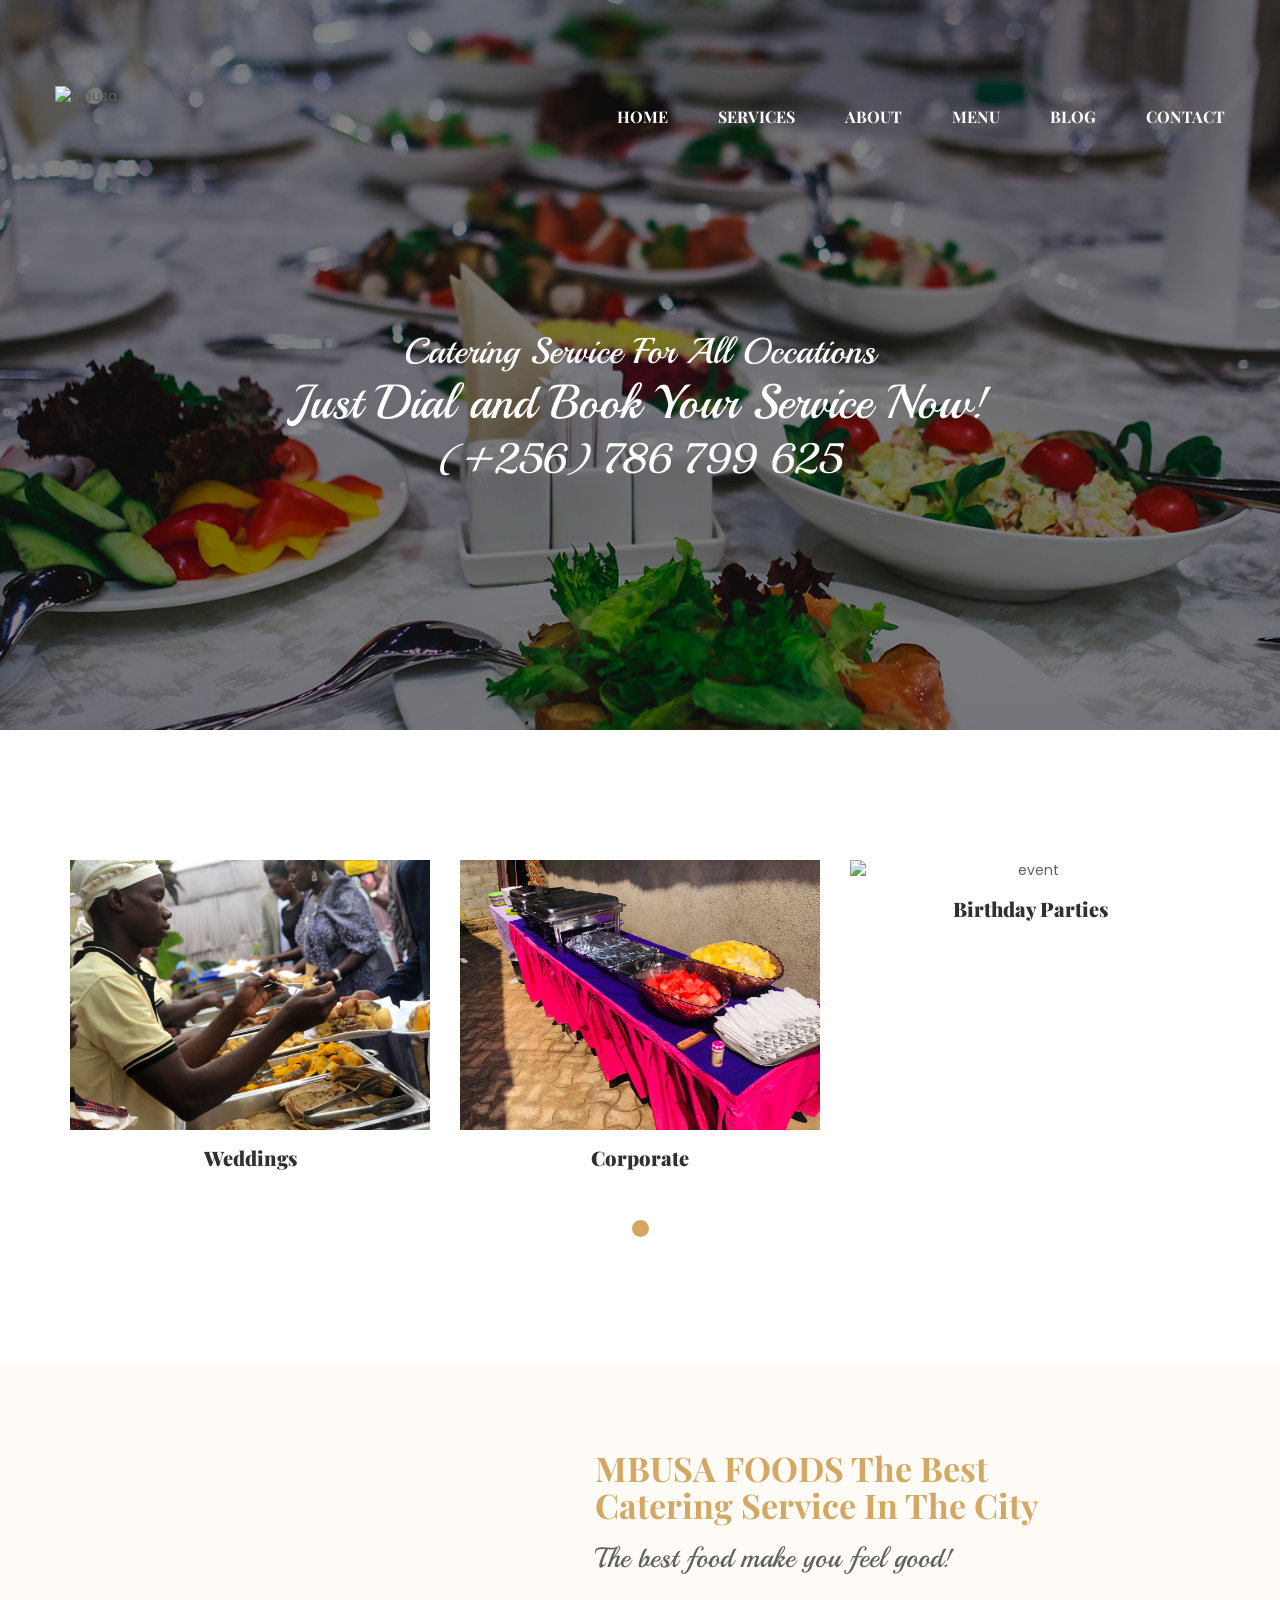
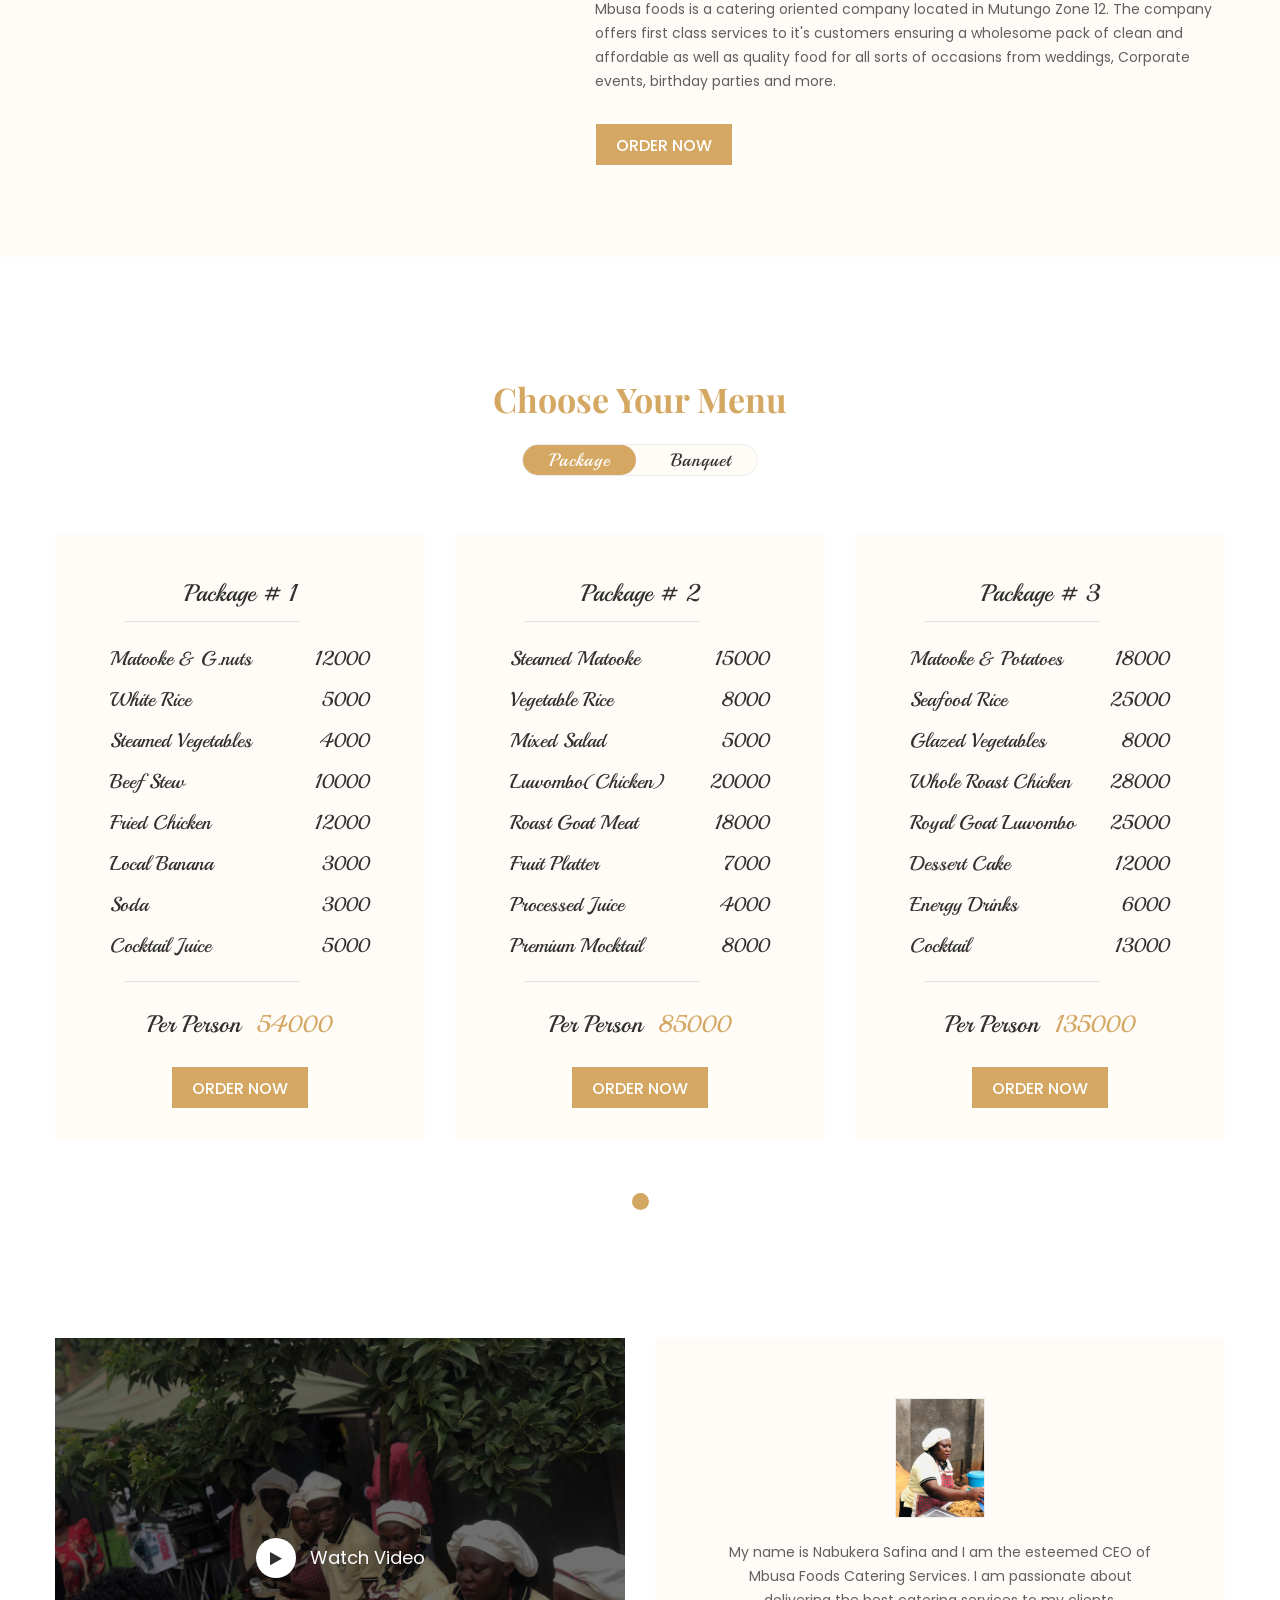
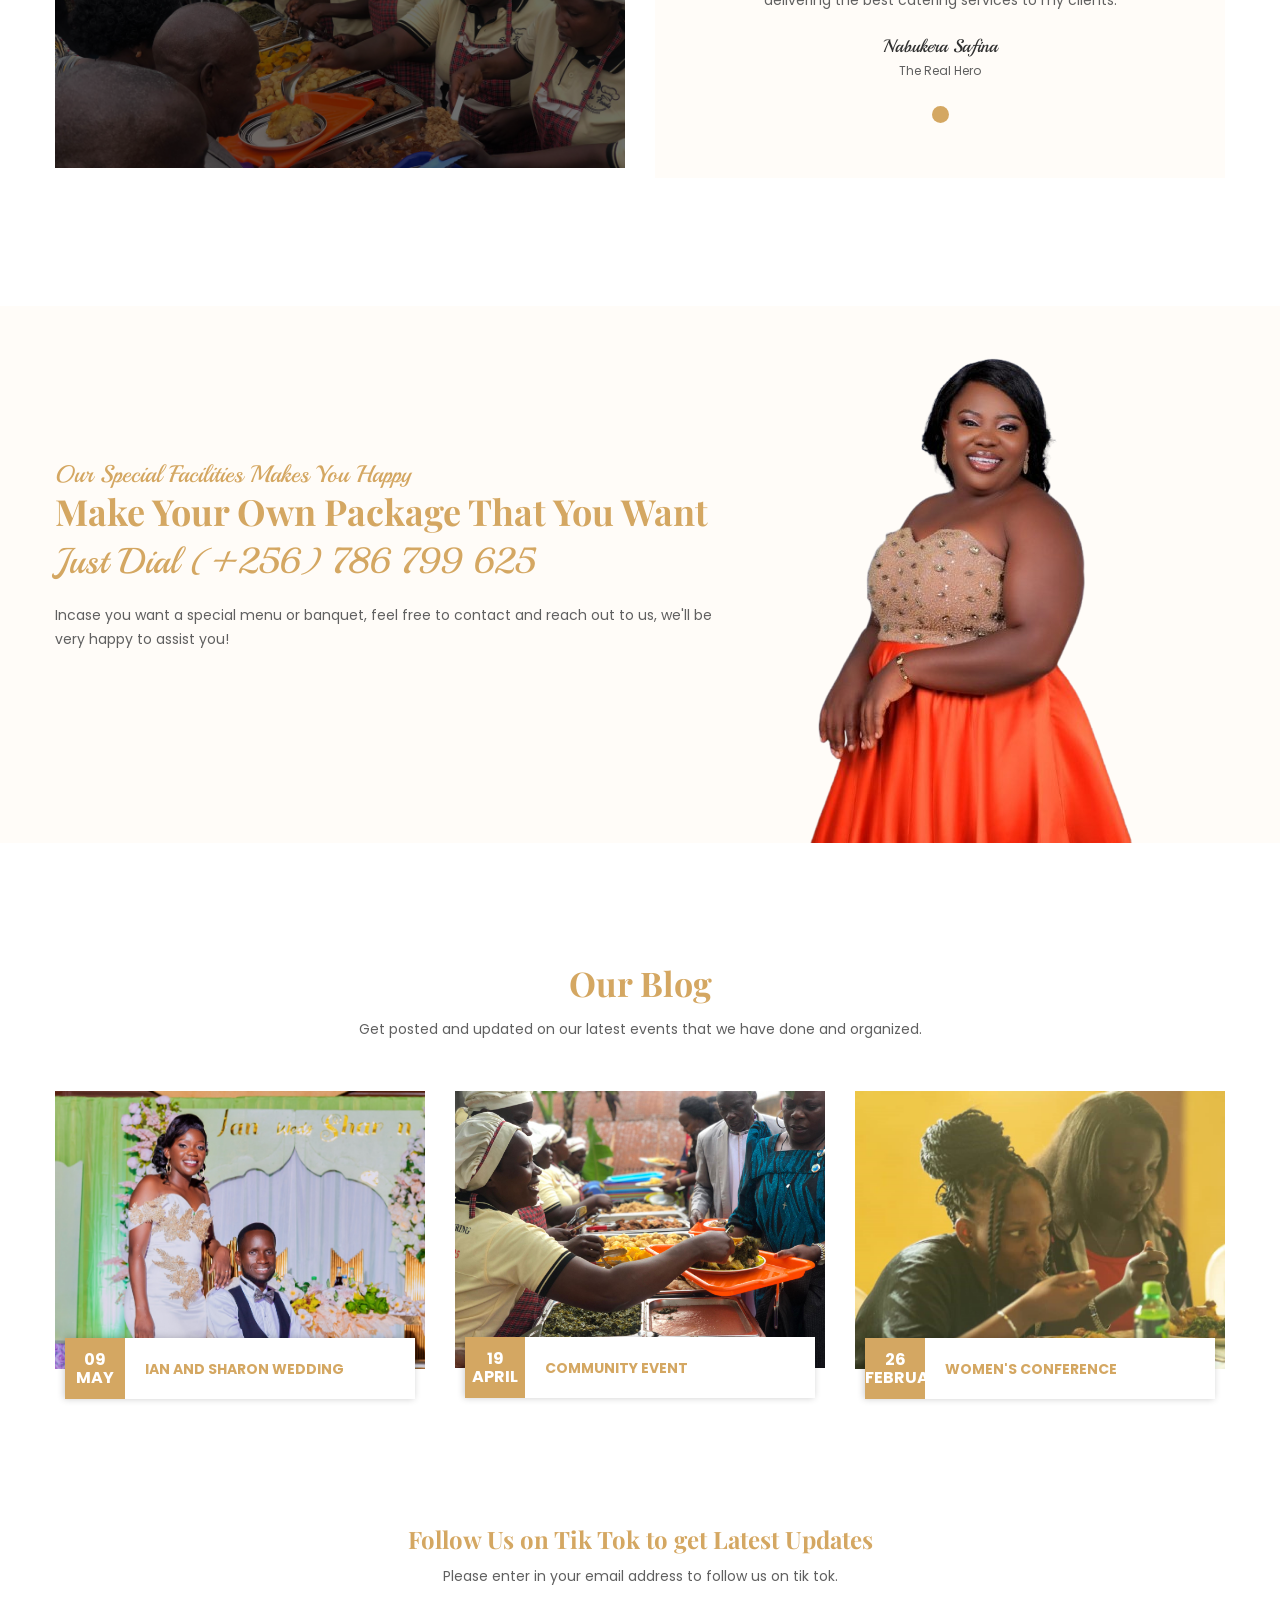
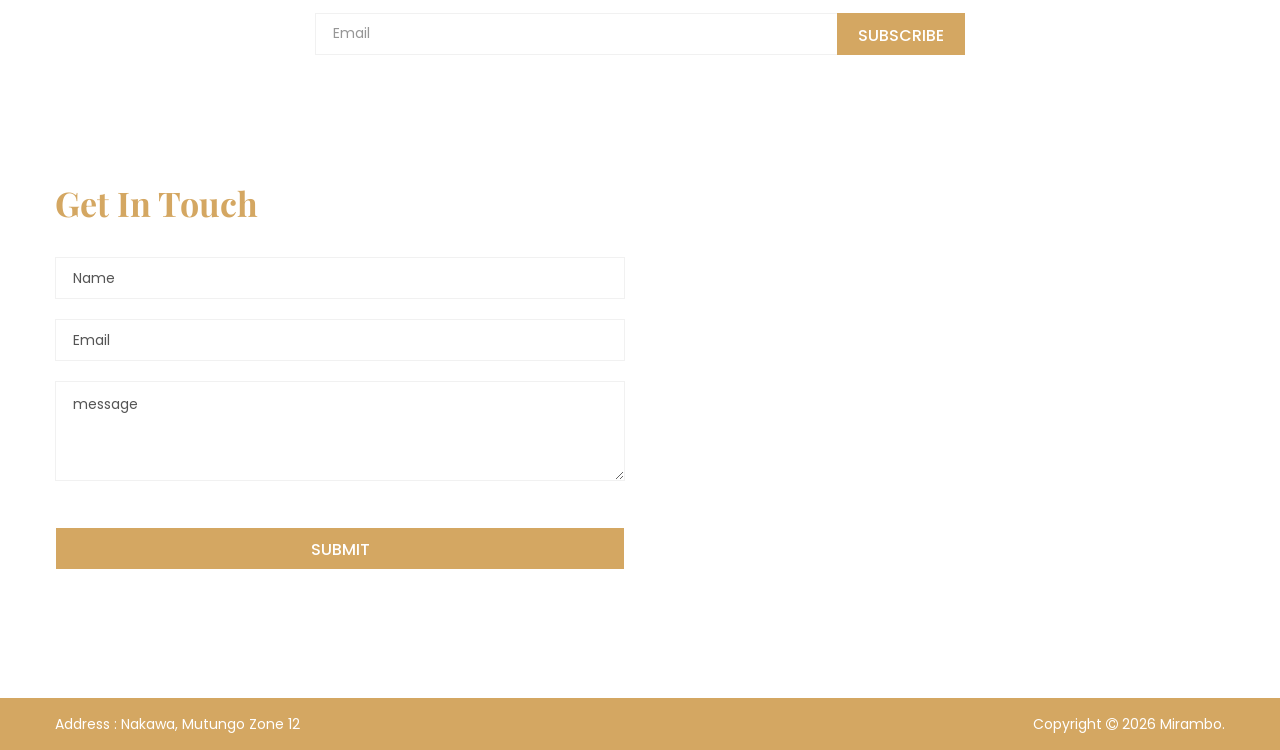
==== index.html @ bd23e455 "Add files via upload" ====
<!DOCTYPE html><html class="no-js" lang="en"><head>
        <meta charset="utf-8">
        <meta http-equiv="x-ua-compatible" content="ie=edge">
        <title>Mbusa - Catering Service</title>
        <meta name="description" content="">
        <meta name="viewport" content="width=device-width, initial-scale=1">
		<!-- All css here -->
        <link rel="stylesheet" href="css/bootstrap.min.css">
        <link rel="stylesheet" href="css/font-awesome.min.css">
        <link rel="stylesheet" href="css/shortcode/shortcodes.css">
        <link rel="stylesheet" href="css/style.css">
        <link rel="stylesheet" href="css/responsive.css">
        <script src="js/vendor/modernizr-2.8.3.min.js"></script>
    </head>
    <body>
		<header class="fixed">
			<div class="header-area pt-85 pb-20 header-sticky">
				<div class="container">
					<div class="row">
						<div class="col-sm-3 col-xs-12">
							<div class="logo">
								<a href="index.html">
                                    <img class="logo" src="../MBUSA FOODS/img/index/mbusa-logo.png" alt="Mbusa">
                                </a>
							</div>
						</div>
						<div class="col-sm-9 col-xs-12">
                            <div class="content-wrapper">
                                <!-- Main Menu Start -->
                                <div class="main-menu text-right">
                                    <nav>
                                        <ul>
                                            <li><a href="index.html">Home</a></li>
                                            <li><a href="service.html">Services</a></li>
                                            <li><a href="about.html">About</a></li>
                                            <li><a href="menu.html">Menu</a></li>
                                            <li><a href="blog.html">blog</a></li>
                                            <li><a href="contact.html">Contact</a></li>
                                        </ul>
                                    </nav>
                                </div>
                                <div class="mobile-menu hidden-lg hidden-md"></div>
                                <!-- Main Menu End -->
                            </div>
						</div>
					</div>
				</div>
			</div>
		</header>
		<!-- Header Area End -->
		<!-- Background Area Start -->
		<section id="slider" class="slider-area">	
		    <div class="slider-wrapper">
		        <div class="single-slide" style="background-image: url('img/slider/slider2.jpg');">
                    <div class="slider-content">
                        <div class="container">
                            <div class="row">
                                <div class="col-lg-10 col-lg-offset-1 col-md-10 col-md-offset-1">
                                    <div class="text-content-wrapper">
                                        <div class="text-content text-center">
                                            <h4 class="pt-85">Catering Service for All Occations</h4>
                                            <h2>Just Dial and Book Your Service Now! </h2>
                                            <h3>(+256) 786 799 625</h3>
                                        </div>
                                    </div>
                                </div>
                            </div>
                        </div>
                    </div>
		        </div>
		    </div>
		</section>
		<!-- Background Area End -->
        <!-- Event Start -->
        <section class="event-area pt-130">
            <div class="container">
                    <div class="event-owl">
                       <div class="col-md-12">
                            <div class="single-event text-center">
                                <div class="event-img">
                                   <a href="service.html"><img src="img/index/IMG-20240811-WA0222.jpg" alt="event"></a>
                                </div>
                                <h4><a href="service.html">Weddings</a></h4>
                            </div>
                        </div>
                        <div class="col-md-12">
                            <div class="single-event text-center">
                                <div class="event-img">
                                    <a href="service.html"><img src="img/index/IMG-20240826-WA0098.jpg" alt="event"></a>
                                </div>
                                <h4><a href="service.html">Corporate</a></h4>
                            </div>
                        </div>
                        <div class="col-md-12">
                            <div class="single-event text-center">
                                <div class="event-img">
                                   <a href="service.html"><img src="img/index/IMG_20220108_140743_243.jpg" alt="event"></a>
                                </div>
                                <h4><a href="service.html">Birthday Parties</a></h4>
                            </div>
                        </div>
                   </div>
               </div>
           </div>
        </section>
        <!-- Event End -->
        <!-- About Start -->
        <section id="about-area" class="about-area bg-pink mt-195">
            <div class="about-image">
                
            </div>
            <div class="container">
                <div class="row">
                    <div class="col-md-7 col-md-offset-5 col-xs-12">
                        <div class="about-content pt-85 pb-85">
                            <div class="section-title">
                                <h2>MBUSA FOODS The Best<br>
                                    Catering Service in the City </h2>
                                <h4>The best food make you feel good!</h4>
                                <p>Mbusa foods is a catering oriented company located in Mutungo Zone 12. The company offers first class services 
                                    to it's customers ensuring a wholesome pack of clean and affordable as well as quality food for all sorts of occasions 
                                    from weddings, Corporate events, birthday parties and more.  </p>
                                <a href="contact.html" class="default-btn"><span>order now</span></a>
                            </div>
                        </div>
                    </div>
                </div>
            </div>
        </section>
        <!-- About Area End -->
        <!-- Menu Area Strat -->
        <section id="menu-area" class="menu-area pt-124 pb-185">
            <div class="container">
                <div class="row">
                    <div class="col-md-12">
                        <div class="menu-content text-center">
                            <div class="section-title">
                                <h2>Choose your menu</h2>
                                <div class="section-tab">
                                    <div class="section-tab-menu text-center">
                                        <ul role="tablist">
                                            <li role="presentation" class="active"><a href="#new" aria-controls="new" role="tab" data-toggle="tab">package</a></li>
                                            <li role="presentation"><a href="#featured" aria-controls="featured" role="tab" data-toggle="tab">banquet</a></li>
                                        </ul>
                                    </div>
                                    <div class="clearfix"></div>
                                    <div class="tab-content row">
                                        <div id="new" role="tabpanel" class="active section-tab-item"><div class="menu-owl">
                                                <div class="col-xs-12">
                                                    <div class="single-table text-center">
                                                        <div class="table-head">
                                                            <h3>package # 1</h3>
                                                        </div>
                                                        <div class="table-body">
                                                            <ul>
                                                                <li>Matooke & G.nuts<span>12000</span></li> 
                                                                <li>White Rice<span>5000</span></li> 
                                                                <li>Steamed Vegetables<span>4000</span></li> 
                                                                <li>Beef Stew<span>10000</span></li> 
                                                                <li>Fried Chicken<span>12000</span></li> 
                                                                <li>Local Banana <span>3000</span></li> 
                                                                <li>Soda<span>3000</span></li> 
                                                                <li>Cocktail Juice<span>5000</span></li> 
                                                            </ul>
                                                            <h3>per person <span>54000</span></h3>
                                                            <a href="contact.html" class="default-btn"><span>order now</span></a>
                                                        </div>
                                                    </div>
                                                </div>
                                                <div class="col-xs-12">
                                                    <div class="single-table text-center">
                                                        <div class="table-head">
                                                            <h3>package # 2</h3>
                                                        </div>
                                                        <div class="table-body">
                                                            <ul>
                                                                <li>Steamed Matooke <span>15000</span></li> 
                                                                <li>Vegetable Rice<span>8000</span></li> 
                                                                <li>Mixed Salad<span>5000</span></li> 
                                                                <li>Luwombo(Chicken)<span>20000</span></li> 
                                                                <li>Roast Goat Meat<span>18000</span></li> 
                                                                <li>Fruit Platter<span>7000</span></li> 
                                                                <li>Processed Juice<span>4000</span></li> 
                                                                <li>Premium Mocktail<span>8000</span></li> 
                                                            </ul>
                                                            <h3>per person <span>85000</span></h3>
                                                            <a href="contact.html" class="default-btn"><span>order now</span></a>
                                                        </div>
                                                    </div>
                                                </div>
                                                <div class="col-xs-12">
                                                    <div class="single-table text-center">
                                                        <div class="table-head">
                                                            <h3>package # 3</h3>
                                                        </div>
                                                        <div class="table-body">
                                                            <ul>
                                                                <li>Matooke & Potatoes<span>18000</span></li> 
                                                                <li>Seafood Rice<span>25000</span></li> 
                                                                <li>Glazed Vegetables<span>8000</span></li> 
                                                                <li>Whole Roast Chicken<span>28000</span></li> 
                                                                <li>Royal Goat Luwombo<span>25000</span></li> 
                                                                <li>Dessert Cake<span>12000</span></li> 
                                                                <li>Energy Drinks<span>6000</span></li> 
                                                                <li>Cocktail<span>13000</span></li> 
                                                            </ul>
                                                            <h3>per person <span>135000</span></h3>
                                                            <a href="contact.html" class="default-btn"><span>order now</span></a>
                                                        </div>
                                                    </div>
                                                </div>
                                            </div>
                                        </div>
                                        <div id="featured" role="tabpanel" class="section-tab-item">
                                            <div class="menu-owl">
                                                <div class="col-xs-12">
                                                    <div class="single-table text-center">
                                                        <div class="table-head">
                                                            <h3>Banquet # 1</h3>
                                                        </div>
                                                        <div class="table-body">
                                                            <ul>
                                                                <li>Matooke Potatoes<span>12000</span></li> 
                                                                <li>Pilau Rice<span>8000</span></li> 
                                                                <li>Tossed Salad<span>5000</span></li> 
                                                                <li>Beef Stew <span>12000</span></li> 
                                                                <li>Roast Chicken<span>12000</span></li> 
                                                                <li>Fruit Skewers<span>4000</span></li> 
                                                                <li>Soft Drinks <span>3000</span></li> 
                                                                <li>Mineral Water<span>2000</span></li> 
                                                            </ul>
                                                            <h3>per person <span>58000</span></h3>
                                                            <a href="contact.html" class="default-btn"><span>order now</span></a>
                                                        </div>
                                                    </div>
                                                </div>
                                                <div class="col-xs-12">
                                                    <div class="single-table text-center">
                                                        <div class="table-head">
                                                            <h3>Banquet # 2</h3>
                                                        </div>
                                                        <div class="table-body">
                                                            <ul>
                                                                <li>Matooke in Leaves<span>15000</span></li> 
                                                                <li>Vegetable Fried Rice<span>8000</span></li> 
                                                                <li>Steamed Vegetables<span>6000</span></li> 
                                                                <li>Chicken Luwombo<span>22000</span></li> 
                                                                <li>Goat Muchomo<span>18000</span></li> 
                                                                <li>Custard Pudding<span>8000</span></li> 
                                                                <li>Passion Fruit Juice <span>5000</span></li> 
                                                                <li>Spiced African Tea<span>4000</span></li> 
                                                            </ul>
                                                            <h3>per person <span>86000</span></h3>
                                                            <a href="contact.html" class="default-btn"><span>order now</span></a>
                                                        </div>
                                                    </div>
                                                </div>
                                                <div class="col-xs-12">
                                                    <div class="single-table text-center">
                                                        <div class="table-head">
                                                            <h3>Banquet # 3</h3>
                                                        </div>
                                                        <div class="table-body">
                                                            <ul>
                                                                <li>Potatoes & Matooke<span>16000</span></li> 
                                                                <li>Exotic Seafood Rice<span>25000</span></li> 
                                                                <li>Garlic & Vegetables<span>8000</span></li> 
                                                                <li>Roasted Leg of Lamb<span>26000</span></li> 
                                                                <li>Royal Beef Luwombo<span>24000</span></li> 
                                                                <li>Black Forest Cake<span>12000</span></li> 
                                                                <li>White Grape Juice <span>7000</span></li> 
                                                                <li>Welcome Mocktail<span>10000</span></li> 
                                                            </ul>
                                                            <h3>per person <span>128000</span></h3>
                                                            <a href="contact.html" class="default-btn"><span>order now</span></a>
                                                        </div>
                                                    </div>
                                                </div>
                                            </div>
                                        </div>
                                    </div>
                                </div>                
                            </div>
                        </div>
                    </div>
                </div>
            </div>
        </section>
        <!-- Menu Area End -->
        <!-- Testimonial Area Start -->
        <div class="testimonial-area mb-128">
            <div class="container">
                <div class="row">
                    <div class="col-md-6 col-sm-12 col-xs-12">
                        <div class="video-area">
                           <div class="video-bg">
                                <a href="#"><img class="vid" src="img/index/IMG-20240811-WA0191.jpg" alt="video"></a>
                            </div>
                            <div class="video-icon video-hover">
                                <a class="video-popup" href="https://www.youtube.com/watch?v=X1mE2IWeamI">
                                    <i class="fa fa-play"></i>
                                    <h3>Watch Video</h3>
                                </a>
                            </div>
                        </div>
                    </div>
                    <div class="col-md-6 col-sm-12 col-xs-12">
                        <div class="testimonial-wrapper bg-pink text-center pt-60 pb-100 pl-60 pr-60">
                            <div class="row">
                                <div class="testimonial-owl">
                                    <div class="col-xs-12"> 
                                        <div class="testimonial-content text-center">
                                            <img class="imag" src="img/index/IMG-20240811-WA0171.jpg" alt="">
                                            <p>My name is Nabukera Safina and I am the esteemed CEO of Mbusa Foods Catering Services. I am passionate about delivering the best catering services to my clients. </p>
                                            <h4>Nabukera Safina</h4>
                                            <h5>the real hero</h5>
                                        </div>    
                                    </div>
                                </div>
                            </div>   
                        </div>
                    </div>
                </div>
            </div>
        </div>
        <!-- Testimonial Area End -->
        <!-- Package Area Start -->
        <section id="info" class="package-area bg-pink">
            <div class="container">
                <div class="row">
                    <div class="col-md-7 col-sm-8 col-xs-12">
                        <div class="package-content pt-155">
                            <h4>Our Special Facilities Makes You Happy </h4>
                            <h2>Make Your Own Package That You Want</h2>
                            <h3>Just Dial (+256) 786 799 625</h3>
                            <p>Incase you want a special menu or banquet, feel free to contact and reach out to us, we'll be very happy to assist you!</p>
                        </div>
                    </div> 
                    <div class="col-md-5 col-sm-4 col-xs-12">
                        <div class="package-img">
                            <img src="img/index/ceo.png" alt="ceo">
                        </div>
                    </div>       
                </div>
            </div>
        </section>    
        <!-- Package Area End -->
        <!-- Blog Area Strat -->
        <div class="blog-area pt-122">
            <div class="container">
               <div class="row">
                   <div class="col-md-8 col-md-offset-2 col-sm-10 col-sm-offset-1 col-xs-12">
                       <div class="section-title text-center pb-40">
                           <h2>our blog</h2>
                           <p>Get posted and updated on our latest events that we have done and organized.</p>
                       </div>
                   </div>
               </div>
                <div class="row">
                    <div class="col-lg-4 col-md-4 col-sm-6 col-xs-12">
                        <div class="single-blog">
                            <div class="blog-thumbnail">
                                <a href="blog.html"><img src="img/index/IMG-20260427-WA0036.jpg" alt="blog"></a>
                            </div>
                            <div class="blog-desc">
                                <div class="publish-date">
                                    <p>09<span>May</span></p>
                                </div>
                                <div class="blog-title">
                                    <h3><a href="blog.html">Ian And Sharon Wedding</a></h3>
                                </div>
                            </div>
                        </div>
                    </div>
                    <div class="col-lg-4 col-md-4 col-sm-6 col-xs-12">
                        <div class="single-blog">
                            <div class="blog-thumbnail">
                                <a href="blog.html"><img src="img/index/IMG-20240811-WA0141.jpg" alt="blog"></a>
                            </div>
                            <div class="blog-desc">
                                <div class="publish-date">
                                    <p>19<span>April</span></p>
                                </div>
                                <div class="blog-title">
                                    <h3><a href="blog.html">Community Event</a></h3>
                                </div>
                            </div>
                        </div>
                    </div>
                    <div class="col-lg-4 col-md-4 hidden-sm col-xs-12">
                        <div class="single-blog">
                            <div class="blog-thumbnail">
                                <a href="blog.html"><img src="img/index/IMG-20240326-WA0023a.jpg" alt="blog"></a>
                            </div>
                            <div class="blog-desc">
                                <div class="publish-date">
                                    <p>26<span>February</span></p>
                                </div>
                                <div class="blog-title">
                                    <h3><a href="blog.html">Women's Conference</a></h3>
                                </div>
                            </div>
                        </div>
                    </div>
                </div>
            </div>
        </div>
        <!-- Blog Area Strat -->
        <!-- Subscribe Area Strat -->
        <section class="subscribe">  
            <div class="subscribe-area pt-157 pb-130">
                <div class="container">
                    <div class="row">
                        <div class="col-lg-8 col-lg-offset-2 col-md-8 col-md-offset-2 col-sm-10 col-sm-offset-1 col-xs-12">
                            <div class="subscribe-content text-center">
                                <h2>Follow Us on Tik Tok to get Latest Updates</h2>
                                <p>Please enter in your email address to follow us on tik tok. </p>
                            </div>
                            <div class="subscribe-form">
                                <div id="mc_embed_signup">
                                    <form action="http://devitems.us11.list-manage.com/subscribe/post?u=6bbb9b6f5827bd842d9640c82&id=05d85f18ef" method="post" id="mc-embedded-subscribe-form" name="mc-embedded-subscribe-form" class="validate" target="_blank" novalidate="">
                                        <div id="mc_embed_signup_scroll" class="mc-form">
                                            <input type="email" value="" name="EMAIL" class="email" id="mce-EMAIL" placeholder="Email" required="">
                                            <!-- real people should not fill this in and expect good things - do not remove this or risk form bot signups-->
                                            <div class="mc-news" aria-hidden="true"><input type="text" name="b_6bbb9b6f5827bd842d9640c82_05d85f18ef" tabindex="-1" value=""></div>
                                            <button type="submit" name="subscribe" id="mc-embedded-subscribe" class="default-btn"><span>subscribe</span></button>
                                        </div>
                                    </form>
                                </div>
                            </div>
                        </div>
                    </div>
                </div>
            </div>
        </section>
        <!-- Subscribe Area Strat -->
        <!-- Contact Area Strat -->
        <div id="contact" class="contact-area pb-128">
            <div class="container">
                <div class="row">
                    <div class="col-md-6 col-sm-6 col-xs-12">
                        <div class="contact-form-area">
                            <div class="section-title mb-35">
                                <h2>Get in touch</h2>
                            </div>
                            <form id="contact-form" action="mail.php" method="post">
                                <input class="mb-20" placeholder="Name" name="name" type="text">
                                <input class="mb-20" placeholder="Email" name="email" type="text">
                                <textarea class="mb-20" cols="30" rows="7" name="message" placeholder="message"></textarea>
                                <button type="submit" class="default-btn"><span>submit</span></button>
                            </form>
                        </div>
                    </div>
                    <div class="col-md-6 col-sm-6 col-xs-12">
                        <div class="map-area">
                            <!-- google-map-area start -->
                            <div class="google-map-area">
                                <!--  Map Section -->
                                <div id="contacts" class="map-area">
                                        <iframe src="https://www.google.com/maps/embed?pb=!1m18!1m12!1m3!1d1511.1129477134198!2d32.62892482497938!3d0.31359437624204284!2m3!1f0!2f0!3f0!3m2!1i1024!2i768!4f13.1!3m3!1m2!1s0x177dbf0012f57f2f%3A0x306588a6697e3bff!2sMirambo&#39;s%20play%20ground!5e1!3m2!1sen!2sug!4v1780039423877!5m2!1sen!2sug" width="100%" height="360px" style="border:0;" allowfullscreen="" loading="lazy" referrerpolicy="no-referrer-when-downgrade"></iframe>
                                </div>
                            </div>
                        </div>
                    </div>
                </div>
            </div>
        </div>
        <!-- Contact Area Strat -->
        <!-- Footer Area Strat -->
        <div class="footer-area">
            <div class="footer-bottom">
                <div class="container">
                    <div class="row">
                        <div class="col-md-6 hidden-sm hidden-xs">
                            <p>Address : Nakawa, Mutungo Zone 12</p>
                        </div>
                        <div class="col-md-6 col-sm-12 col-xs-12">
                            <p class="text-right">Copyright <i class="fa fa-copyright"></i> 2026 <a href="https://devitems.com/" target="_blank">Mirambo</a>.</p>
                        </div>
                    </div>
                </div>
            </div>
        </div>
        <!-- Footer Area End -->
       
		<!-- All js here -->
        <script src="js/vendor/jquery-1.12.4.min.js"></script>
        <script src="js/bootstrap.min.js"></script>
        <script src="js/owl.carousel.min.js"></script>
        <script src="js/jquery.meanmenu.js"></script>
        <script src="js/ajax-mail.js"></script>  		
        <script src="js/jquery.magnific-popup.js"></script>  	
        <script src="js/jquery.nav.js"></script> 
        <script src="js/plugins.js"></script>
        <script src="https://maps.googleapis.com/maps/api/js?key=AIzaSyDSLSFRa0DyBj9VGzT7GM6SFbSMcG0YNBM "></script> 
        <script type="text/javascript">
            google.maps.event.addDomListener(window, 'load', init);
            function init() {
                var mapOptions = {
                    zoom: 11,
                    center: new google.maps.LatLng(40.6700, -73.9400), // New York
                    styles: [{"featureType":"water","elementType":"geometry","stylers":[{"color":"#e9e9e9"},{"lightness":17}]},{"featureType":"landscape","elementType":"geometry","stylers":[{"color":"#f5f5f5"},{"lightness":20}]},{"featureType":"road.highway","elementType":"geometry.fill","stylers":[{"color":"#ffffff"},{"lightness":17}]},{"featureType":"road.highway","elementType":"geometry.stroke","stylers":[{"color":"#ffffff"},{"lightness":29},{"weight":0.2}]},{"featureType":"road.arterial","elementType":"geometry","stylers":[{"color":"#ffffff"},{"lightness":18}]},{"featureType":"road.local","elementType":"geometry","stylers":[{"color":"#ffffff"},{"lightness":16}]},{"featureType":"poi","elementType":"geometry","stylers":[{"color":"#f5f5f5"},{"lightness":21}]},{"featureType":"poi.park","elementType":"geometry","stylers":[{"color":"#dedede"},{"lightness":21}]},{"elementType":"labels.text.stroke","stylers":[{"visibility":"on"},{"color":"#ffffff"},{"lightness":16}]},{"elementType":"labels.text.fill","stylers":[{"saturation":36},{"color":"#333333"},{"lightness":40}]},{"elementType":"labels.icon","stylers":[{"visibility":"off"}]},{"featureType":"transit","elementType":"geometry","stylers":[{"color":"#f2f2f2"},{"lightness":19}]},{"featureType":"administrative","elementType":"geometry.fill","stylers":[{"color":"#fefefe"},{"lightness":20}]},{"featureType":"administrative","elementType":"geometry.stroke","stylers":[{"color":"#fefefe"},{"lightness":17},{"weight":1.2}]}]
                };
                var mapElement = document.getElementById('googleMap');
                var map = new google.maps.Map(mapElement, mapOptions);
                var marker = new google.maps.Marker({
                    position: map.getCenter(),
                    animation:google.maps.Animation.BOUNCE,
                    icon: 'img/map-marker.png',
                    map: map
                });
            }
        </script>
        <script src="js/main.js"></script>
    

</body></html>
---- css/shortcode/shortcodes.css ----
/*

Template Name: Panshi - Catering Service HTML Template
Template URI: https://devitems.com/html/coffee-preview/
Description: This is html5 template
Author: HasTech
Author URI: https://devitems.com/
Version: 1.0
Note: This is Short code style file. All Short code related style included in this file. 

*/

@import url("default.css");
@import url("../meanmenu.css");
@import url("../material-design-iconic-font.css");
@import url("../material-design-iconic-font.min.css");
@import url("../animate.css");
@import url("../owl.carousel.css");
@import url("header.css");
@import url("slider.css");
@import url("footer.css");
@import url("../magnific-popup.css");
---- css/style.css ----
/*-----------------------------------------------------------------------------------

    CSS INDEX
    ===================
	
    1. Event Area
    2. About Area
    3. Menu Area
    4. Table Area
    5. Testimonial Area
    6. Package Area
    7. Footer Area
    8. Blog Area

-----------------------------------------------------------------------------------*/

/*----------------------------------------*/
/*  1. Event Area
/*----------------------------------------*/
.event-img{position: relative}
.event-img a:after{
    position: absolute;
    left: 0;
    top: 0;
    width: 100%;
    height: 100%;
    background: rgba(212, 167, 98, 0.5);
    content: "";
    opacity: 0;
    -webkit-transition: all 0.5s ease 0s;
    -o-transition: all 0.5s ease 0s;
    transition: all 0.5s ease 0s;
}
.single-event:hover .event-img a:after{opacity: 1}
.single-food-type:hover .food-img:after{opacity: 1}
.food-content:hover a{color: #D4A762}
.single-event h4 a{
    font-size: 20px;
    color: #303030;
    font-family: 'Playfair Display', serif;
    font-weight: 900;
    -webkit-transition: all 0.5s ease 0s;
    -o-transition: all 0.5s ease 0s;
    transition: all 0.5s ease 0s;
}
.single-event h4{ margin-top: 17px;}
.single-event:hover h4 a{color: #D4A762}
/*----------------------------------------*/
/*  2. About Area
/*----------------------------------------*/
.about-area{
    position: relative;
}
.about-content{margin-left: 40px}
.about-image {
    background-image: url("img/index/IMG-20240811-WA0222.jpg");
    background-position: center center;
    background-repeat: no-repeat;
    background-size: cover;
    height: 100%;
    left: 0;
    position: absolute;
    top: 0;
    width: 40%;
}
.about-image.three{
    background-image: url("img/about/about2.jpg");}
.mc-form {
  position: relative;
}
#mc-embedded-subscribe {
    border: 1px solid #d4a762;
    height: 42px;
    line-height: 25px;
    margin-top: 0;
    position: absolute;
    right: 0;
    top: 0;
}
#mc-embedded-subscribe.default-btn:hover{
    border: 1px solid #D4A762;
    background: transparent;
    color: #D4A762;
}
#mc-embedded-subscribe-form{padding: 10px 60px 0}
.about-area .section-title h2{
    padding-bottom: 3px;
}
.about-area.two:before{background: none}
.about-img {
    margin: 20px;
    position: relative;
    z-index: 2;
}
.two .about-content, .two .about-content .section-title{display: inherit}
.about-wrapper {
  box-shadow: 0 0 4px 4px #ececec;
  display: inline-block;
  position: relative;
  text-align: center;
    margin-right: 45px;
}
.two .about-content {
  margin-left: 10px;
}
.owl-dot {
  background: #e1e1e1 none repeat scroll 0 0;
  border-radius: 50%;
  display: inline-block;
  height: 14px;
  margin: 0 5px;
  width: 14px;
}
.owl-dot.active {
    background: #D4A762 none repeat scroll 0 0;
    border-radius: 50%;
    height: 17px;
    width: 17px;
    top: 1px;
    position: relative;
}
.owl-controls {
  bottom: -72px;
  left: 0;
  position: absolute;
  right: 0;
  text-align: center;
}
.menu-owl.owl-carousel .owl-controls {
  bottom: -62px;
}
.about-content .default-btn::before, .single-table .default-btn::before, #mc_embed_signup_scroll.default-btn::before{border: 1px solid #D4A762}
#mc_embed_signup_scroll.default-btn:hover span{color: #D4A762}
/*------------- ---------------------------*/
/*  3. Menu Area
/*----------------------------------------*/
.section-tab .section-tab-menu ul {
    background: #fffcf8 none repeat scroll 0 0;
    border: 1px solid #ebebeb;
    border-radius: 20px;
    display: inline-block;
    list-style: outside none none;
    margin: 0 0 25px;
    padding: 0;
}
.menu-content .section-title ul{
    margin: 0 0 45px;
}
.section-tab-item{
    display: none;
}
.section-tab-item.active{
    display: block;
}
.section-tab .section-tab-menu ul li{
    display: inline-block;
    background: #FFFCF8;
    margin-right: 5px;
    padding-right: 20px;
    padding: 4px 26px;
    border-radius: 20px;
    -webkit-transition: all 0.5s ease 0s;
    -o-transition: all 0.5s ease 0s;
    transition: all 0.5s ease 0s;
}
.section-tab .section-tab-menu ul li:last-child{
    margin-right: 0px;
}
.section-tab .section-tab-menu ul li.active, .section-tab .section-tab-menu ul li:hover {
    background: #D4A762;
}
.section-tab .section-tab-menu ul li.active a, .section-tab .section-tab-menu ul li:hover a{
    color: #fff;
}
.section-tab .section-tab-menu ul li a {
    color: #303030;
    display: block;
    font-family: "Playball",cursive;
    font-size: 18px;
    letter-spacing: 1px;
    text-transform: capitalize;
}
.menu-area .section-title h2{
    padding-bottom: 10px;
}
/*----------------------------------------*/
/*  4. Table Area
/*----------------------------------------*/
.single-table{
    background: #FFFCF8;
    padding: 46px 55px 25px;
    margin: 13px 0;
    -webkit-transition: all 0.5s ease 0s;
    -o-transition: all 0.5s ease 0s;
    transition: all 0.5s ease 0s;
}
.single-table .default-btn {
  margin-top: 28px;
}
.single-table:hover, .single-table.active {
    box-shadow: 0 0 12px 3px #ddd;
}
.table-area .section-title{margin-bottom: 40px}
.section-title h5{
    color: #303030;
    font-size: 20px;
    font-weight: 400;
    text-transform: capitalize;
    font-family: 'Playball', cursive;
    -webkit-transition: all 0.5s ease 0s;
    -o-transition: all 0.5s ease 0s;
    transition: all 0.5s ease 0s;
}
.table-head h3, .table-body h3{
    color: #303030;
    font-size: 24px;
    font-family: 'Playball', cursive;
    text-transform: capitalize;
    margin-bottom: 32px;
    font-weight: 400;
    position: relative;
    -webkit-transition: all 0.5s ease 0s;
    -o-transition: all 0.5s ease 0s;
    transition: all 0.5s ease 0s;
}
.table-body h3{
    margin-top: 40px;
    margin-bottom: 0;
}
.table-body h3 span{
    color: #D4A762;
    margin-left: 10px;
}
.table-head h3::after, .table-body ul::after {
    background: #e1e1e1 none repeat scroll 0 0;
    bottom: -16px;
    content: "";
    height: 1px;
    left: 15px;
    position: absolute;
    width: 175px;
}
.table-body ul{
    margin: 0;
    padding: 0;
    list-style: none;
    position: relative;
}
.table-body ul li {
    color: #303030;
    cursor: pointer;
    display: block;
    font-family: "Playball",cursive;
    font-size: 20px;
    padding: 8px 0;
    transition: all 0.5s ease 0s;
    text-align: left;
}
.table-body ul li span{
    float: right;
}
.table-body ul li:hover, .table-body ul li.active {
    color: #D4A762;
}
/*----------------------------------------*/
/*  5. Testimonial Area
/*----------------------------------------*/
.testimonial-area.two .video-area, .testimonial-area.two .testimonial-wrapper {
    display: inline-block;
    float: left;
    height: 100%;
    width: 50%;
}
.video-bg img {
    width: 100%;
}
.video-bg::after {
    background: rgba(0, 0, 0, 0.57) none repeat scroll 0 0;
    content: "";
    height: 100%;
    left: 0;
    position: absolute;
    top: 0;
    width: 100%;
}
.testimonial-area.two .video-area{position: relative}
.video-bg {
    position: relative;
    margin-right: 35px;
}
.video-icon{
    position: absolute;
    top: 50%;
    left: 0;
    content: "";
    margin-top: -15px;
    right: 0;
    text-align: center;
}
.video-icon i {
    background: #ffffff none repeat scroll 0 0;
    border-radius: 50%;
    color: #303030;
    font-size: 15px;
    height: 40px;
    line-height: 42px;
    text-align: center;
    transition: all 0.5s ease 0s;
    width: 40px;
}
.video-icon:hover i{background: #D4A762; color: #fff}
.video-icon:hover h3{color: #D4A762}
.video-icon h3{
    display: inline-block;
    margin-left: 10px;
    font-size: 18px;
    color: #fefefe;
    font-family: 'Poppins', sans-serif;
    font-weight: 400;
    -webkit-transition: all 0.5s ease 0s;
    -o-transition: all 0.5s ease 0s;
    transition: all 0.5s ease 0s;
}
.video-popup:focus{border-color: transparent}
.testimonial-content > img {
  border: 1px solid #ebebeb;
    margin-bottom: 22px;
}
.video-bg, .testimonial-wrapper{
    width: 100%;
    box-sizing: border-box;
    text-align: center;
    overflow: hidden;
}
.two .video-bg, .two .testimonial-wrapper{
    float: left;
    display: inline-block;
    width:100%;
    overflow: hidden;
    box-sizing: border-box;
}
.video-bg a img{
  background-position: center center;
  background-repeat: no-repeat;
  background-size: cover;
  display: block;
  width: 100%;
}
.testimonial-content p{margin-bottom: 25px}
.testimonial-content h4{
    font-size: 18px;
    color: #303030;
    font-family: 'Playball', cursive;
    font-weight: 400;
    margin-bottom: 8px;
}
.testimonial-content h5{
    font-size: 12px;
    color: #606060;
    font-family: 'Poppins', sans-serif;
    font-weight: 400;
    text-transform: capitalize;
}
.testimonial-owl.owl-carousel .owl-item img {
    width: auto;
    display: inline-block;
}
.testimonial-owl.owl-carousel .owl-controls {
  bottom: -50px;
}
.testimonial-content{
    position: relative;
}
.testimonial-content:after{
    position: absolute;
    right: 0;
    bottom: 0;
    content: "";
    background: url(img/testimonia/quote.png);
    width: 34px;
    height: 30px;
}
/*----------------------------------------*/
/*  6. Package Area
/*----------------------------------------*/
.package-img{margin-top: -40px}
.package-img.two{margin-top: -90px}
.package-content h4{
    font-size: 24px;
    color: #d4a762;
    font-family: 'Playball', cursive;
    font-weight: 400;
    padding-bottom: 5px;
}
.package-content h2{
    font-size: 36px;
    color: #d4a762;
    font-weight: 700;
    font-family: 'Playfair Display', serif;
    margin-bottom: 10px;
}
.package-content h3{
    font-size: 36px;
    color: #d4a762;
    font-family: 'Playball', cursive;
    font-weight: 400;
    margin-bottom: 22px;
}
.two .package-content{
    padding-left: 70px;
}
/*----------------------------------------*/
/*  7. Food Area
/*----------------------------------------*/
.food-wrapper {
    box-shadow: 0 0 16px 0px rgba(135, 129, 189, 0.49);
    display: inline-block;
    position: relative;
    text-align: center;
    border-radius: 50%;
}
.food-img img{
    position: relative;
    z-index: 2;  
    border-radius: 50%;
    margin: 7px;
}
.food-img img:after{
    position: absolute;
    left: 0;
    top: 0;
    width: 100%;
    height: 100%;
    background: rgba(212, 167, 98, 0.5);
    content: "";
    opacity: 0;
    z-index: 9;
    -webkit-transition: all 0.5s ease 0s;
    -o-transition: all 0.5s ease 0s;
    transition: all 0.5s ease 0s;
}
.food-content h4{
    font-size: 28px;
    color: #303030;
    font-family: 'Playball', cursive;
    text-transform: capitalize;
    display: block;
    margin-top: 20px;
}

/*----------------------------------------*/
/*  8. Footer Area
/*----------------------------------------*/
.subscribe-content h2{
    font-size: 24px;
    font-weight: 700;
    color: #d4a762;
    font-family: 'Playfair Display', serif;
    margin-bottom: 12px;
}
.subscribe-content p {
    color: #606060;
    font-family: "Poppins",sans-serif;
    font-size: 14px;
    font-weight: 400;
    margin-bottom: 15px;
}
.footer-bottom p, .footer-bottom a {
    color: #ffffff;
    font-size: 14px;
    font-weight: 400;
    line-height: 52px;
    margin-bottom: 0;
    -webkit-transition: all 0.5s ease 0;
    -o-transition: all 0.5s ease 0;
    transition: all 0.5s ease 0;
}
.footer-bottom a:hover{text-decoration: underline}
/*----------------------------------------*/
/*  8. Blog Area
/*----------------------------------------*/
.single-blog, .blog-img, .blog-thumbnail {
    position: relative;
}
.blog-thumbnail a {
  display: block;
}
.blog-thumbnail a::after {
  background: rgba(212, 167, 98, 0.5) none repeat scroll 0 0;
  content: "";
  height: 100%;
  left: 0;
  opacity: 0;
  position: absolute;
  top: 0;
  transition: all 0.5s ease 0s;
  width: 100%;
}
.single-blog:hover .blog-thumbnail a:after{opacity: 1}
.blog-hover > a {
    border: 4px solid #D4A762;
    border-radius: 50%;
    color: #D4A762;
    display: inline-block;
    font-size: 18px;
    height: 40px;
    line-height: 34px;
    margin-left: -20px;
    margin-top: -20px;
    position: absolute;
    top: 50%;
    width: 40px;
}
.blog-title > h3 {
    color: #D4A762;
    font-size: 14px;
    font-weight: bold;
    margin-bottom: 0;
    text-transform: uppercase;
}
.blog-title > h3 a:hover {
    color: #535353;
}
.blog-title {
    display: inline-block;
    margin-left: 20px;
    padding: 24px 0 20px;
}
.publish-date {
    background: #D4A762 none repeat scroll 0 0;
    float: left;
    padding: 15px 0;
    width: 60px;
}
.blog-desc {
    background: #fff none repeat scroll 0 0;
    bottom: -30px;
    box-shadow: -1px 0 7px rgba(0, 0, 0, 0.2);
    left: 10px;
    overflow: hidden;
    position: absolute;
    right: 10px;
    z-index: 2;
}
.single-post-wrapper .single-blog{height: inherit}
.single-post-wrapper .blog-desc {
  bottom: -25px;
  box-shadow: -1px 0 7px rgba(0, 0, 0, 0.2);
  left: 10px;
  overflow: hidden;
  position: absolute;
  right: 10px;
  z-index: 2;
}
.publish-date > p {
    color: #fff;
    font-size: 16px;
    font-weight: bold;
    line-height: 13px;
    margin: 0;
    text-align: center;
    text-transform: uppercase;
}
.publish-date > p span {
    display: block;
    margin-top: 5px;
}
#contact-form button{width: 100%}
#contact-form button:hover{border: 1px solid #D4A762}

.detail-area.our-blog-area.home-four:before {
  content: "";
}
.detail-area .single-post:before {
  background: none;
}
.detail-area .single-post {
  padding-left: 0px;
}
.single-post-meta-wrapper{
 padding: 35px 0 32px;
}
.admin-info > h5{
    font-family: 'Open Sans', sans-serif;
    text-transform: uppercase;
    font-weight: 700; 
    color: #353535;
    font-size: 12px; 
}
.admin-info > h5 > span{
    display: block;
    font-size: 12px;
    color: #ababab;
    font-style: italic;
    font-family: 'Open Sans', sans-serif;
    font-weight: 400;
    text-transform: capitalize;
    margin-top: 5px
}
.single-post-meta {
    border-right: 1px solid #dddddd;
    float: left;
    padding-right: 145px;
    margin-right: 20px;
}
.single-post-meta:last-child{
    border-right: none;
    margin-right: 0;
    padding-right: 0;
}
.single-post-meta-wrapper{
    overflow: hidden;
}
.admin-img img{
    border-radius: 50%;
    height: 60px;
    width: 60px;
    margin-right: 20px;
}
.admin-img{
    float:left;
}
.admin-info {
    display: inline-block;
    float: right;
    margin-top: 15px;
}
.single-blog-post .our-blog-info h5 {
    line-height: 26px;
    font-weight: 700;
    text-transform: uppercase;
    font-family: 'Open Sans', sans-serif;
    position:relative;     
}
.single-post-wrapper .single-blog-post .our-blog-info h5:after {
    background: #D4A762 none repeat scroll 0 0;
    bottom: -10px;
    position:absolute;
    left:0;
    width: 45px;
    height: 2px;
    content:"";    
}
.single-post-wrapper .single-blog-post .our-blog-info p {
    margin-bottom: 0px;
    margin-top: 32px;
}
.single-post-wrapper .single-blog-post .our-blog-info p.overlay-bg {
    background: rgba(246, 147, 35, 0.7) none repeat scroll 0 0;
    color: #fff;
    padding: 20px 30px 25px 30px;
    position: relative;
}
.single-post-wrapper .single-blog-post .our-blog-info p.overlay-bg:before {
    color: #efefef;
    content: "";
    font-family: "FontAwesome";
    font-size: 70px;
    font-style: normal;
    left: 31px;
    position: absolute;
    top: 35px;
    z-index: -1;
}
.blog-social {
    display: inline-table;
    margin-top: 55px;
}
.blog-social i {
    color: #ffffff;
    display: table-cell;
    vertical-align: middle;
    height: 45px;
    text-align: center;
    width: 45px;
    font-size: 16px;
    background: #448ccb none repeat scroll 0 0;
    -webkit-transition: all 0.5s ease 0s;
    transition: all 0.5s ease 0s;
}
.blog-social i:hover{
    color: #383838;
}
.blog-social i.fa-twitter {
    background: #6DCFF6;
}
.blog-social i.fa-dribbble {
    background: #F06EAA;
}
.blog-social i.fa-pinterest {
    background: #F68E56;
}
.blog-social i.fa-youtube {
    background: #ED1C24;
}
.single-blog-post{
    border-bottom: 1px solid #dddddd;
    padding-bottom: 30px;
}
.the_comment {
  background: #ffffff none repeat scroll 0 0;
  margin-bottom: 20px;
  padding: 25px 25px 25px 0;
  position: relative;
  border-bottom: 1px solid #F1F1F1;
  margin-bottom: 30px;
}
.author {
    float: left;
    margin-right: 25px;
}
.comment_box {
    overflow: hidden;
}
.comment.odd.depth-2 .the_comment {
    padding: 0 20px 25px 0;
}
.comment.odd.depth-2 .the_comment .author{
    margin-right: 15px;  
}
p.name strong {
  color: #505050;
  display: block;
  font-family: "Open Sans",sans-serif;
  font-size: 18px;
  font-weight: 600;
  margin-bottom: 10px;
  text-transform: capitalize;
}
.comment_text > p {
    color: #555555;
    font-size: 14px;
    line-height: 26px;
}
p.comment_time {
    color: #aaaaaa;
    font-family: 'Open Sans', sans-serif;
    font-size: 14px;
    margin-right: 8px;
    display: inline-block;
    margin-bottom: 10px;
}
a.reply{
    font-size: 14px;
    color: #D4A762;
    text-transform: capitalize;
    float: right;
    cursor: pointer;
}
a.reply:hover{
    color: #7C4444;
}
ul.children_comment {
    list-style: outside none none;
    padding-left: 130px;
}
.comment_author i.active {
    color: #D4A762;
}
.single-post-wrapper #contact-form{
    margin-top: 0
}
.comment_author i {
    color: #353535;
    display: inline-block;
}
ol, ul {
    list-style: outside none none;
    margin: 0;
    padding: 0;
}
#comments {
  margin-top: 35px;
}
#comments > h4 {
  color: #444444;
  font-family: "Open Sans",sans-serif;
  font-size: 24px;
  font-weight: 600;
  text-transform: capitalize;
}
.news-single-widget #search-form input, .news-single-widget #search input {
    border: medium none;
    color: #555555;
    font-family: "Open Sans",sans-serif;
    font-size: 14px;
    font-weight: 400;
    height: auto;
    padding: 0 0 0px 20px;
    position: relative;
    top: 15px;
}
.detail-area.our-blog-area {
    padding: 115px 0 5px;
}
#search-form, #search {
    overflow: hidden;
    position: relative;
    height: 45px;
}
.news-single-widget button {
    background: #D4A762 none repeat scroll 0 0;
    border: 1px solid #D4A762;
    bottom: 0px;
    display: block;
    font-size: 15px;
    position: absolute;
    right: 0;
    width: 70px;
    line-height: 40px;
    cursor: pointer;
}
.news-single-widget button span{
    color: #fff;
    -webkit-transition: all 0.5s ease 0s;
    -o-transition: all 0.5s ease 0s;
    transition: all 0.5s ease 0s;
}
#search > button:hover span{
    color: #505050;
}
.news-single-widget h4 {
  color: #505050;
  font-family: "Open Sans",sans-serif;
  font-size: 18px;
  font-weight: 600;
  margin-bottom: 26px;
  position: relative;
  text-transform: capitalize;
}
.news-single-widget ul li a, .news-single-widget span {
  color: #676767;
  font-family: 'Open Sans', sans-serif;
  font-size: 14px;
  font-weight: 400;
  text-transform: capitalize;
}
.news-single-widget ul li a span {
  float: right;
    -webkit-transition: all 0.5s ease 0s;
    transition: all 0.5s ease 0s;
}
.news-single-widget ul li:hover a span {
  color: #D4A762;
}
.news-single-widget {
  margin-bottom: 45px;
}
.news-single-widget ul li {
  padding-bottom: 10px;
  border-bottom: 1px solid #F1F1F1;
  margin-bottom: 15px;
}
.news-single-widget ul li:hover a, .popular-post-info > h6 > a:hover, .tags > span > a:hover {
    color: #D4A762;
}
.popular-post-img {
    display: inline-block;
    float: left;
    margin-right: 12px;
    border: 1px solid #ddd;
}
.single-post-wrapper .single-blog:hover .blog-thumbnail:after{opacity: 0}
.popular-post-info > h6 {
    margin-bottom: 5px;
}
.social-share ul{
    margin: 0;
    padding: 0;
    list-style: none;
}
.social-share ul li{
    display: inline;
    margin-right: 20px;
}
.social-share ul li a{
    font-size: 18px;
}
.social-share ul li:hover a{
    color: #D4A762;
}
.popular-post-info > h6 > a {
  color: #555555;
  font-family: "Open Sans",sans-serif;
  font-size: 14px;
  font-weight: 400;
  line-height: 18px;
  padding-bottom: 10px;
  text-transform: none;
  display: block;
}
.popular-post-info > i {
  color: #D4A762;
  display: inline-block;
  font-size: 16px;
  margin-right: 10px;
  top: 2px;
  position: relative;
}
.categories ul li i {
  font-size: 24px;
  color: #D4A762;
  margin-right: 10px;
  position: relative;
  top: 5px;
}
.popular-post-info > p {
    color: #aaaaaa;
    font-family: 'Open Sans', sans-serif;
    font-size: 12px;
    display: inline-block;
    line-height: 20px;
}
.popular-post-info > p > a {
    color: #D4A762;
}
.single-popular-post {
  margin-bottom: 30px;
  overflow: hidden;
}
.single-popular-post:last-child {
  margin-bottom: 0px;
}
.news-single-widget ul li a, .news-single-widget span {
  color: #555555;
  font-family: "Open Sans",sans-serif;
  font-size: 14px;
  font-weight: 400;
  text-transform: capitalize;
}
.tags > span > a {
  border: 1px solid #e1e1e1;
  display: inline-block;
  margin-bottom: 6px;
  padding: 6px 15px;
  font-size: 14px;
  color: #555555;
}
.social-share {
  border-bottom: 1px solid #ddd;
  display: block;
  overflow: hidden;
  padding-bottom: 10px;
}
.news-search > form {
    border-bottom: 2px solid #e1e1e1;
    padding-bottom: 5px;
}
.tags > span {
  margin-right: 15px;
  margin-bottom: 15px;
  display: inline-block;
}
.detail-area .contact-area {
    margin-top: 65px;
}
.detail-area .contact-area > h5 {
    color: #444444;
    font-size: 24px;
    font-weight: 600;
    margin-bottom: 10px;
    text-transform: capitalize;
}
.detail-area .contact-area input, .detail-area .contact-area textarea {
    -moz-border-bottom-colors: none;
    -moz-border-left-colors: none;
    -moz-border-right-colors: none;
    -moz-border-top-colors: none;
    border-color: currentcolor currentcolor #dddddd;
    border-image: none;
    border-style: none none solid;
    border-width: medium medium 1px;
    font-family: "Open Sans",sans-serif;
    margin-bottom: 13px;
    padding: 12px 12px 4px 0;
    width: 100%;
    color: #555555;
    font-size: 14px;
}
.detail-area .contact-area input:focus, .detail-area .contact-area textarea:focus{
    color: #D4A762;
    border-bottom: 1px solid #D4A762;
}
.contact-area input::-moz-placeholder, .contact-area textarea::-moz-placeholder {color: #555555;} 
.contact-area input::-webkit-input-placeholder, .contact-area textarea::-webkit-input-placeholder {
    color: #555555;
}
.contact-area input::-moz-placeholder:focus, .contact-area textarea::-moz-placeholder:focus {color: #D4A762;} 
.contact-area input::-webkit-input-placeholder:focus, .contact-area textarea::-webkit-input-placeholder:focus {
    color: #D4A762;
}
.single-post-wrapper .form-box button {
  display: block;
  margin: inherit;
    text-align: left;
    margin-top: 15px;
}
.form-box button {
    display: block;
    margin: auto;
    margin-top: 40px;
}
.detail-area .contact-area input{
    float: left;
}
.detail-area .contact-area input:first-child{
    margin-right: 30px;
}
.detail-area .contact-area input.active, .contact-area textarea.active{
    color: #D4A762;
    border-bottom: 1px solid #D4A762;
}
.our-blog-img > img {
    width: 100%;
}
.news-content p {
  padding-top: 20px;
  color: #555555;
  font-size: 14px;
}
.quote{
    background: #F5F5F5;
    border-left: 2px solid #D4A762;
    border-right: 2px solid #D4A762;
    padding: 20px 80px 30px;
    text-align: center;
    margin-top: 35px;
}
.detail-area a.default-btn{
    background: #D4A762;
    margin-top: 20px;
    color: #fff;
}
.detail-area a.default-btn:before, .detail-area a.default-btn:after, .detail-area a.default-btn span:before, .detail-area a.default-btn span:after{
    display: none;
}
.detail-area a.default-btn:hover{
    background: transparent;
}
.detail-area a.default-btn:hover span{
    color: #D4A762;
}
.quote p{
    font-size: 14px;
    color: #555555;
    font-style: italic;
    font-family: 'Open Sans', sans-serif;
    line-height: 24px;
    margin-bottom: 10px;
    padding-top: 0;
}
.blog-sub {
  margin-bottom: 35px;
  margin-top: 40px;
}
.detail-area .single-blog-post {
  border-bottom: none;
}
.share{float: right}
.share p{
    color: #555555;
    font-size: 14px;
    font-weight: 700;
    text-transform: capitalize;
}
.share p a{
    font-weight: 400;
    -webkit-transition: all 0.5s ease 0s;
    transition: all 0.5s ease 0s;
}
.share p a:hover{
    color: #D4A762;
}
.social-share .header-social ul li:hover i{color: #D4A762}
.social-share .header-social{float: left}
.sub-right{display: inline-block; width: 40%}
.sub-left {
  display: inline-block;
  float: left;
  padding-right: 20px;
  width: 60%;
}
.detail-area .news-content .header-social ul li:first-child {
  margin-right: 0px;
}
.sub-left p{
  padding-top: 0;
}
.quote i{
    color: #D4A762;
    font-size: 40px;
    display: block;
}
.quote h4{
    font-weight: 400;
    font-size: 16px;
    color: #D4A762;
}

.logo{
    width:150px;
    top: 0;
    margin-top: 0;
}

.imag{
    width: 270px;
    height: 120px;

}

.vid{
    width: 300px;
    height: 430px;
}

.row{
    position: relative;
}
---- css/responsive.css ----
/* Large desktop :1920px. */
@media (min-width: 1920px) {
    .container{width: 1230px}
    .header-area {padding-top: 80px}
    .about-content {margin-left: 0px}
    .about-area::before, .about-area.three::before {left: -45px}
    .testimonial-wrapper.two{padding-left: 160px; padding-right: 160px}
    .blog-thumbnail img{width: 100%}
    .slider-area {height: 830px}
}

/* Normal desktop :992px. */
@media (min-width: 992px) and (max-width: 1169px) {
    .container{width: 970px}
    .section-title h2, .package-content h2 {font-size: 28px}
    .package-content h3 {font-size: 25px}
    .about-content .section-title h4{display: none}
    .food-area{padding-bottom: 70px; padding-top: 70px}
    .about-area::before, .about-area.three::before {height: 100%}
    .single-table {padding: 46px 25px 25px}
    .main-menu ul li a {padding: 17px 15px}
    .blog-title > h3 {font-size: 12px}
    .publish-date {width: 50px}
    .slider-content h2 {font-size: 40px}
    .about-content.pt-25 {padding-top: 0px}
    .testimonial-wrapper {padding-top: 25px; padding-bottom: 45px; padding-left: 55px; padding-right: 55px}
    .testimonial-wrapper.two {padding-top: 55px; padding-bottom: 65px}
    .testimonial-content p {margin-bottom: 15px; line-height: 22px}
    .testimonial-owl.owl-carousel .owl-controls {bottom: -35px}
    .two .testimonial-owl.owl-carousel .owl-controls {bottom: -45px}
    .two .package-content {padding-top: 120px}
}
/* Tablet desktop :768px. */
@media (min-width: 768px) and (max-width: 991px) {
    .container{width:750px} 
    .main-menu ul li:nth-child(4), .service-area, .search-btn, .slider-img{display: none}
    .slider-area {height: 580px;}
    .banner-content h1 {font-size: 50px; margin-bottom: 10px}
    .banner-content h3{padding-top: 100px}
    .slider-content h2 {font-size: 42px}
    .package-content h3, .package-content h4{font-size: 20px}
    .package-content h2 {font-size: 18px}
    .footer-bottom p, .footer-bottom a {text-align: center}
    .about-content {margin-left: 0px; padding-top: 55px; padding-bottom: 55px}
    .about-wrapper {margin-right: 0; width: 100%; margin-bottom: 30px}
    .about-wrapper img{width: 100%}
    .content-wrapper {line-height: 0}
    .food-area{padding-top: 70px; padding-bottom: 70px}
    .header-area, .news-sidebar-widgets{padding-top: 50px}
    .testimonial-wrapper{margin-top: 50px}
    .blog-area.single{padding-top: 70px}
    .single-blog.blog-area{padding-top: 122px}
    .news-single-widget:last-child{margin-bottom: 0}
    .testimonial-area.two .video-area, .testimonial-area.two .testimonial-wrapper, .about-image, .about-image img {width: 100%}
    .col-md-4:nth-child(3) .single-blog, .col-md-4:nth-child(4) .single-blog{margin-bottom: 0}
    .about-image {position: static; width: 100%}
    .main-menu ul li a {font-size: 14px;padding: 17px 12px}
    .package-content, .subscribe-area  {padding-top: 75px}
    .event-area, .menu-area, .package-content, .testimonial-wrapper, .blog-area, .food-area, .detail-area.our-blog-area, .contact-area   {padding-top: 55px}
    .subscribe-area, .contact-area, .food-area {padding-bottom: 55px}
    .about-area, .package-area.pac{margin-top: 95px}
    .owl-controls {bottom: -50px}
    .menu-area, .testimonial-wrapper, .event-area.three {padding-bottom: 95px}
    .testimonial-area{margin-bottom: 60px;}
    .about-area.two{margin-top: 55px}
    .about-wrapper, .testimonial-area.two, .about-area.service{margin-bottom: 0;}
    .about-area.two .about-content, .contact-area.mid, .contact-area.one {padding-bottom: 0}
    .about-area.three, .package-img.one.three, .testimonial-wrapper.two{margin-top: 0}
    .about-area.sin, .contact-form-area{margin-bottom: 55px;}
    .contact-area.one{padding-top: 0}
}
 
/* small mobile :320px. */
@media (max-width: 767px) {
    .container {width:300px}
    .slider-area {height: 430px;}
    .about-content .section-title h4, .slider-img, .header-sticky.sticky{display: none}
    .about-content {margin-left: 0; padding-top: 45px; padding-bottom: 45px}
    .section-title h2 {font-size: 28px}
    .single-table {padding: 46px 25px 25px}
    .video-bg {margin-right: 0px}
    .package-content h2, .package-content h3 {font-size: 25px}
    .package-content h4 {font-size: 20px}
    .footer-bottom p, .footer-bottom a {text-align: center}
    .subscribe-area, .event-area{padding-bottom: 70px; padding-top: 70px}
    .event-area.service{padding-top: 0px}
    .about-wrapper {margin-right: 0; width: 100%; margin-bottom: 30px}
    .about-wrapper img, .testimonial-area.two .video-area, .testimonial-area.two .testimonial-area, .blog-thumbnail img, .sub-left, .sub-right, .testimonial-area.two .video-area, .testimonial-area.two .testimonial-wrapper, .about-image img, .about-image{width: 100%}
    .package-area.two.mt-65.pt-160.pb-190.bg-pink, .about-area {margin-top: 0}
    .single-food-type{padding-bottom: 70px}
    .two .package-content {padding-left: 0px}
    .col-md-3:last-child .single-food-type{padding-bottom: 0}
    #mc-embedded-subscribe-form {padding: 10px 0 0;}
    .content-wrapper {line-height: 0}
    .menu-area.two{padding-top: 70px; margin-top: 0}
    .package-content.three{padding-top: 70px}
    .package-content.four, .package-area.two .package-content{padding-bottom: 50px}
    #mc-embedded-subscribe-form .default-btn {padding: 8px 20px}
    .header-area.header-sticky, .news-sidebar-widgets {padding-top: 25px}
    .slider-content h4,.package-content {padding-top: 50px}
    .footer-area .subscribe-area {padding-top: 70px}
    .testimonial-wrapper, .package-img {margin-top: 50px}
    .about-area.two {margin-top: 70px}
    .single-blog, .contact-form-area, .testimonial-area, .about-area.two.mb-130{margin-bottom: 80px};
    .col-md-4:last-child .single-blog{margin-bottom: 0}
    .testimonial-wrapper{padding-left: 20px; padding-right: 20px}
    .quote {padding: 20px 30px 30px}
    ul.children_comment {padding-left: 10px}
    .author {margin-right: 12px}
    .publish-date {width: 45px}
    .blog-title > h3 {font-size: 11px;}
    .subscribe-area.blog{padding-top: 0}
    .col-md-4:last-child .single-blog{margin-bottom: 0}
    .menu-owl.owl-carousel .owl-controls, .event-owl.owl-carousel .owl-controls {bottom: -40px}
    .testimonial-area.onepage{margin-bottom: 50px}
    .about-image {position: static; width: 100%}
    .slider-content h4, .slider-content h3 {font-size: 22px}
    .slider-content h2{font-size: 25px}
    .blog-area.two, .subscribe-area.menu, .contact-area.one {padding-top: 0}
    .blog-area.single {padding-top: 70px}
    .package-content, .subscribe-area  {padding-top: 75px}
    .event-area, .menu-area, .package-content, .testimonial-wrapper, .blog-area, .food-area, .detail-area.our-blog-area, .contact-area   {padding-top: 55px}
    .single-food-type{padding-bottom: 30px}
    .subscribe-area, .food-area, .contact-area {padding-bottom: 55px}
    .about-area.two{margin-top: 55px}
    .owl-controls {bottom: -50px}
    .menu-area, .testimonial-wrapper, .event-area.three {padding-bottom: 95px}
    .package-area.two, .package-area.pac {margin-top: 95px}
    .testimonial-area{margin-bottom: 60px;}
    .about-area.sin, .contact-form-area{margin-bottom: 55px;}
    .about-area.two{margin-top: 55px}
    .about-wrapper, .testimonial-area.two, .about-area.service{margin-bottom: 0;}
    .about-area.two .about-content, .contact-area.mid{padding-bottom: 0}
    .package-img.one.three, .testimonial-wrapper.two {margin-top: 0px}
}
 
/* Large Mobile :480px. */
@media only screen and (min-width: 480px) and (max-width: 767px) {
    .container {width:450px}
    .table-head h3::after, .table-body ul::after {width: 335px}
    .publish-date {width: 60px}
    .blog-title > h3 {font-size: 13px;}
    .slider-content h4, .slider-content h3 {font-size: 25px}
    .slider-content h2 {font-size: 28px}
}
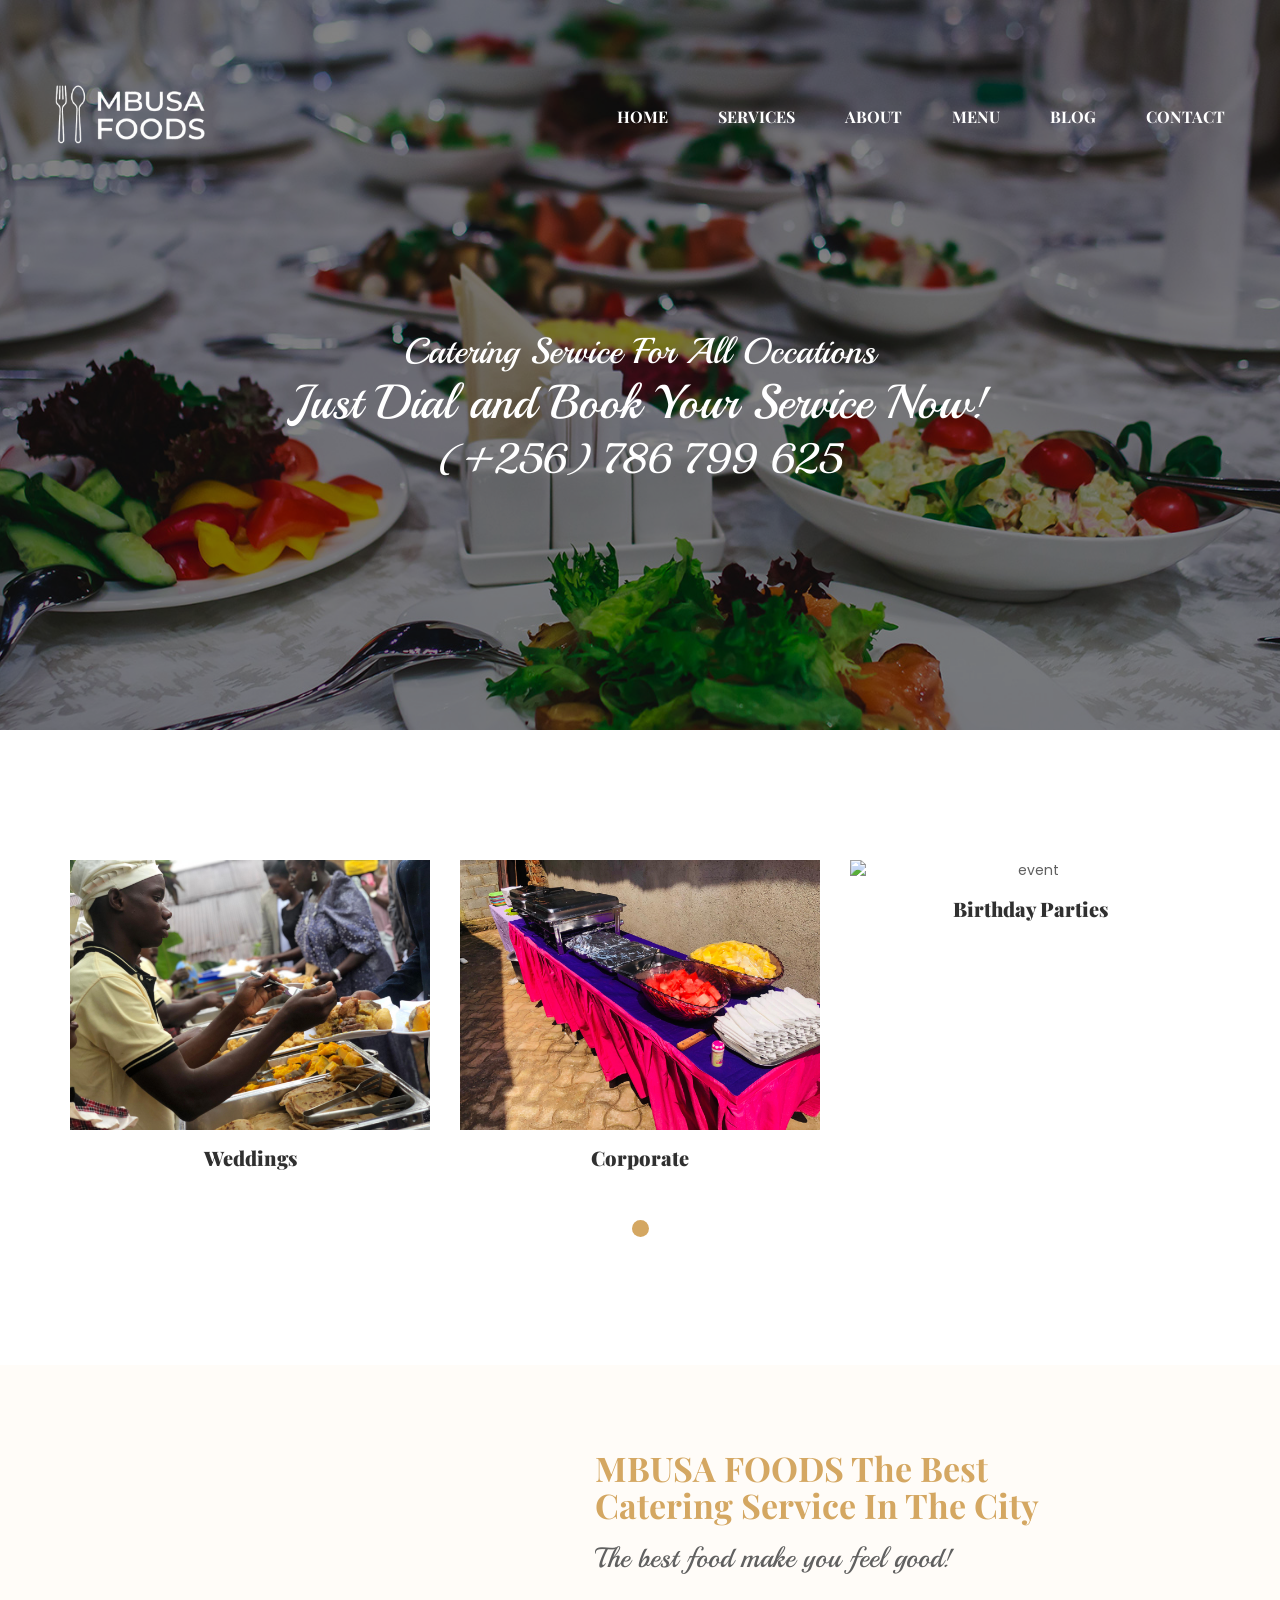
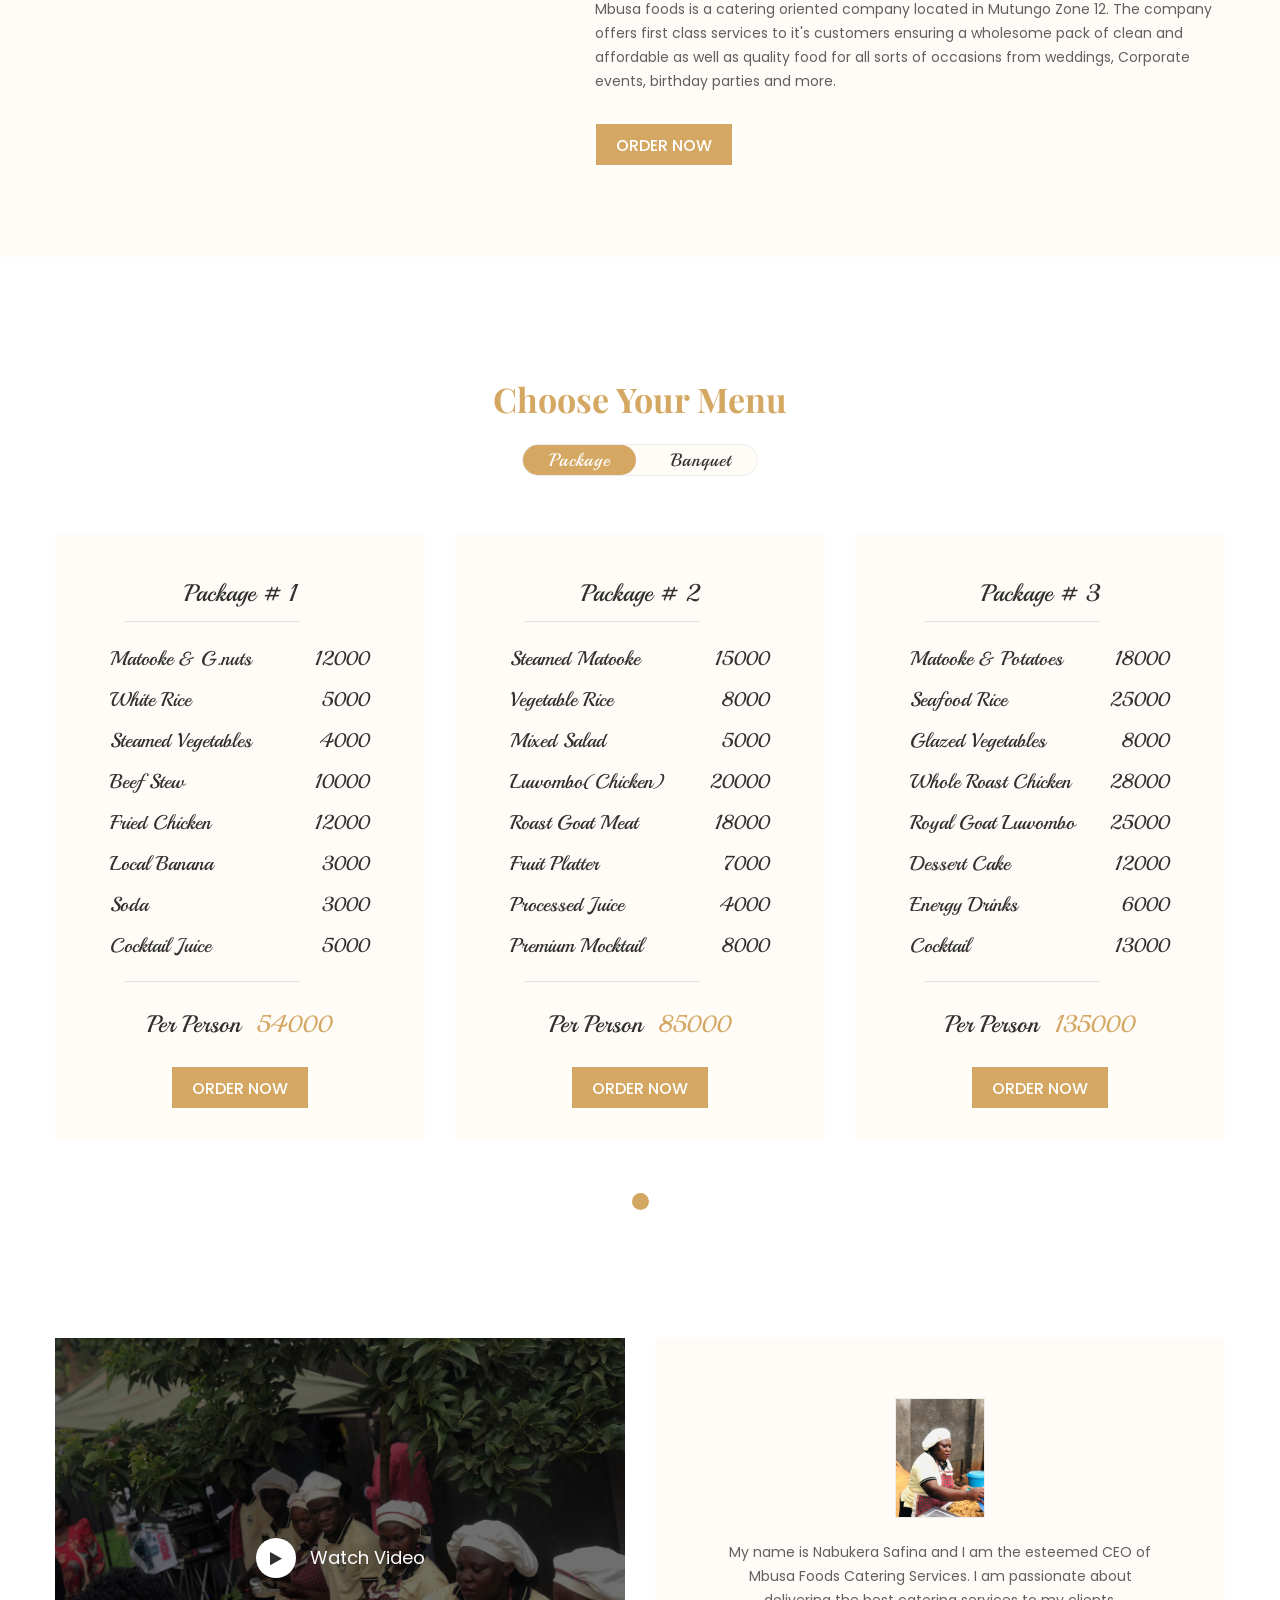
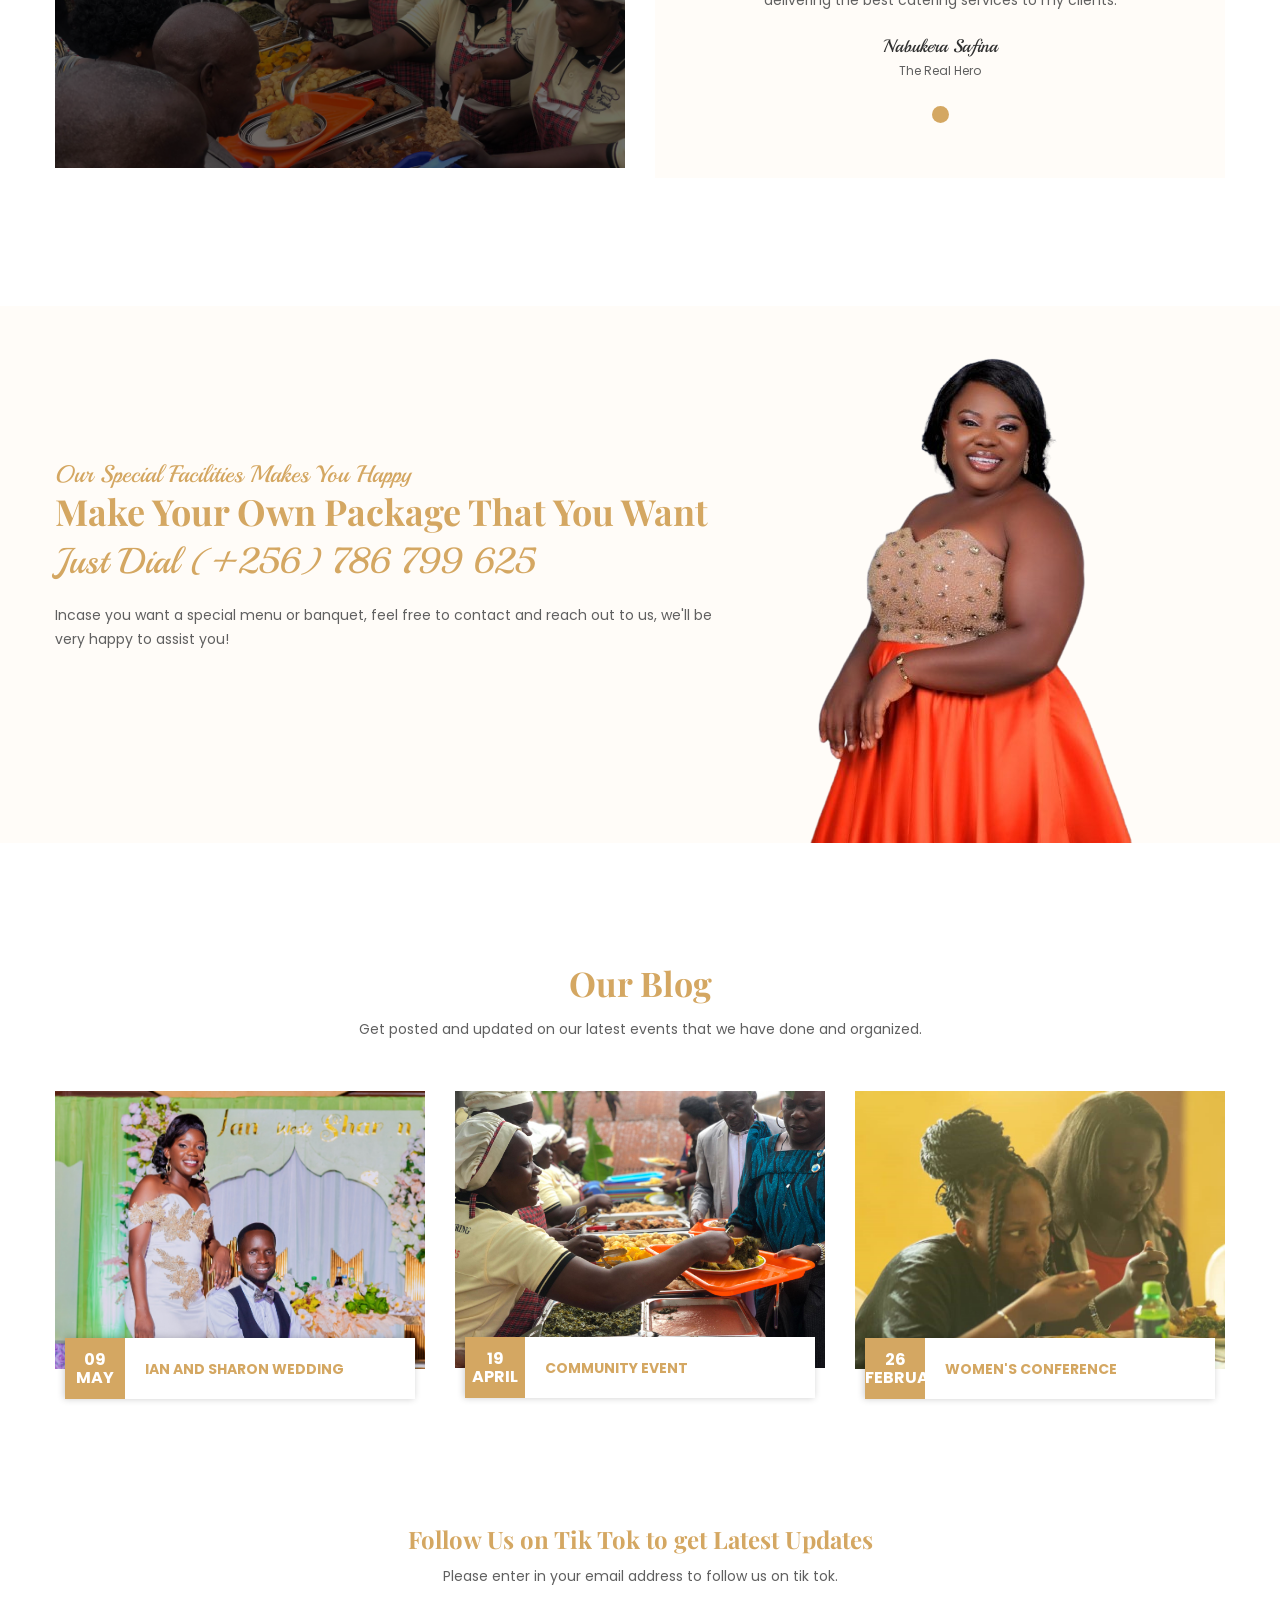
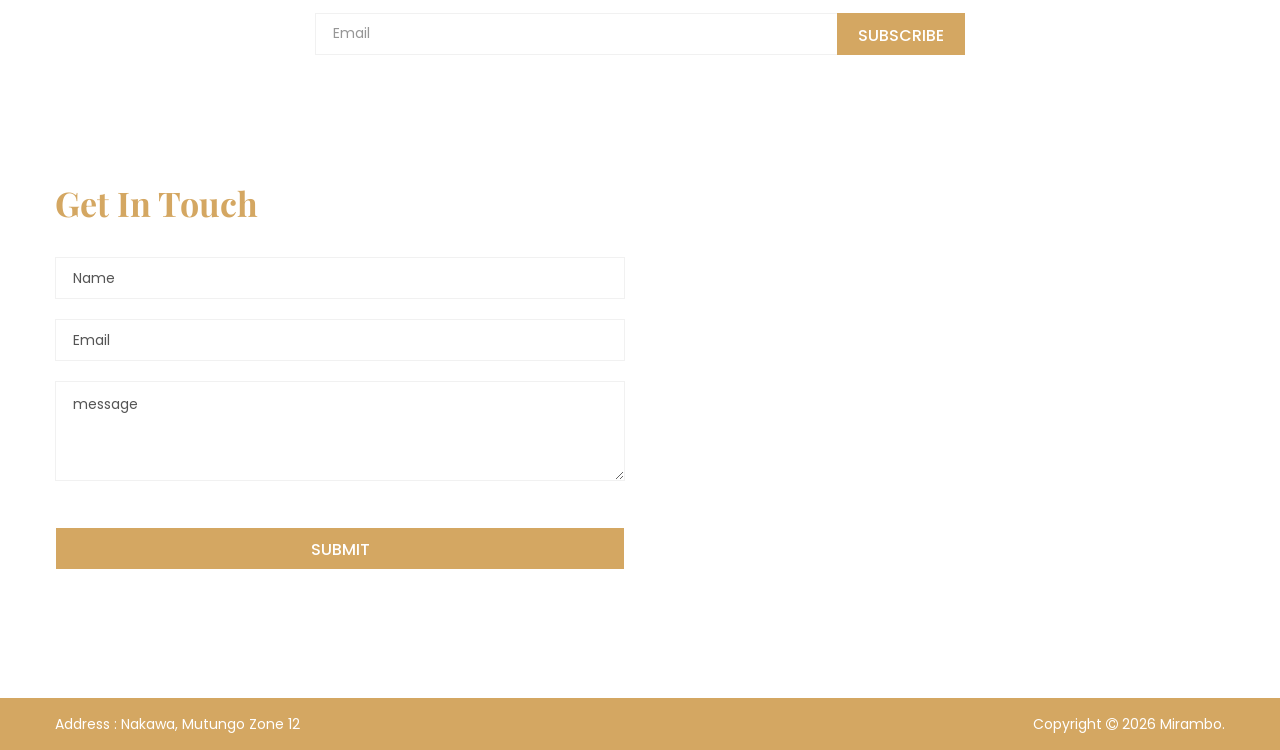
==== commit 95a2dd0c: "Update index.html" ====
--- a/index.html
+++ b/index.html
@@ -20,7 +20,7 @@
 						<div class="col-sm-3 col-xs-12">
 							<div class="logo">
 								<a href="index.html">
-                                    <img class="logo" src="../MBUSA FOODS/img/index/mbusa-logo.png" alt="Mbusa">
+                                    <img class="logo" src="img/index/mbusa-logo.png" alt="Mbusa">
                                 </a>
 							</div>
 						</div>
@@ -514,4 +514,4 @@
         <script src="js/main.js"></script>
     
 
-</body></html>+</body></html>
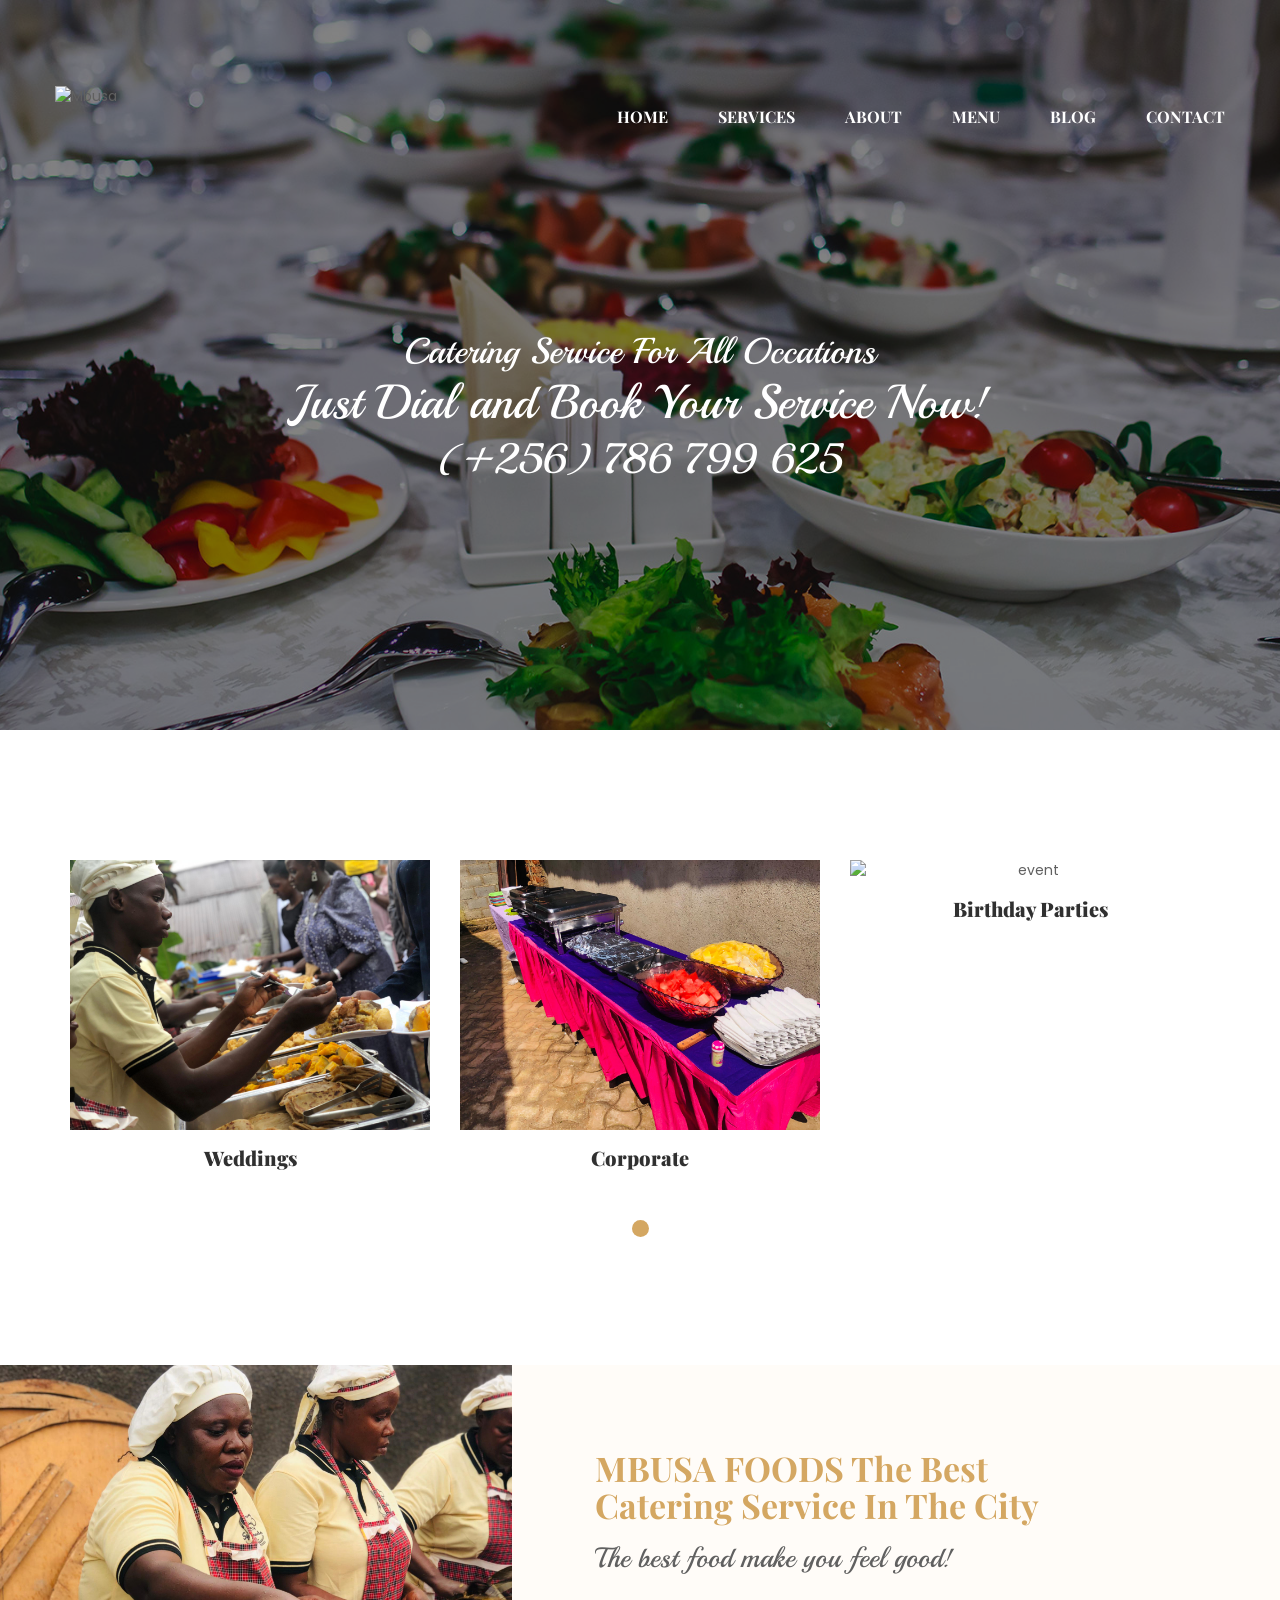
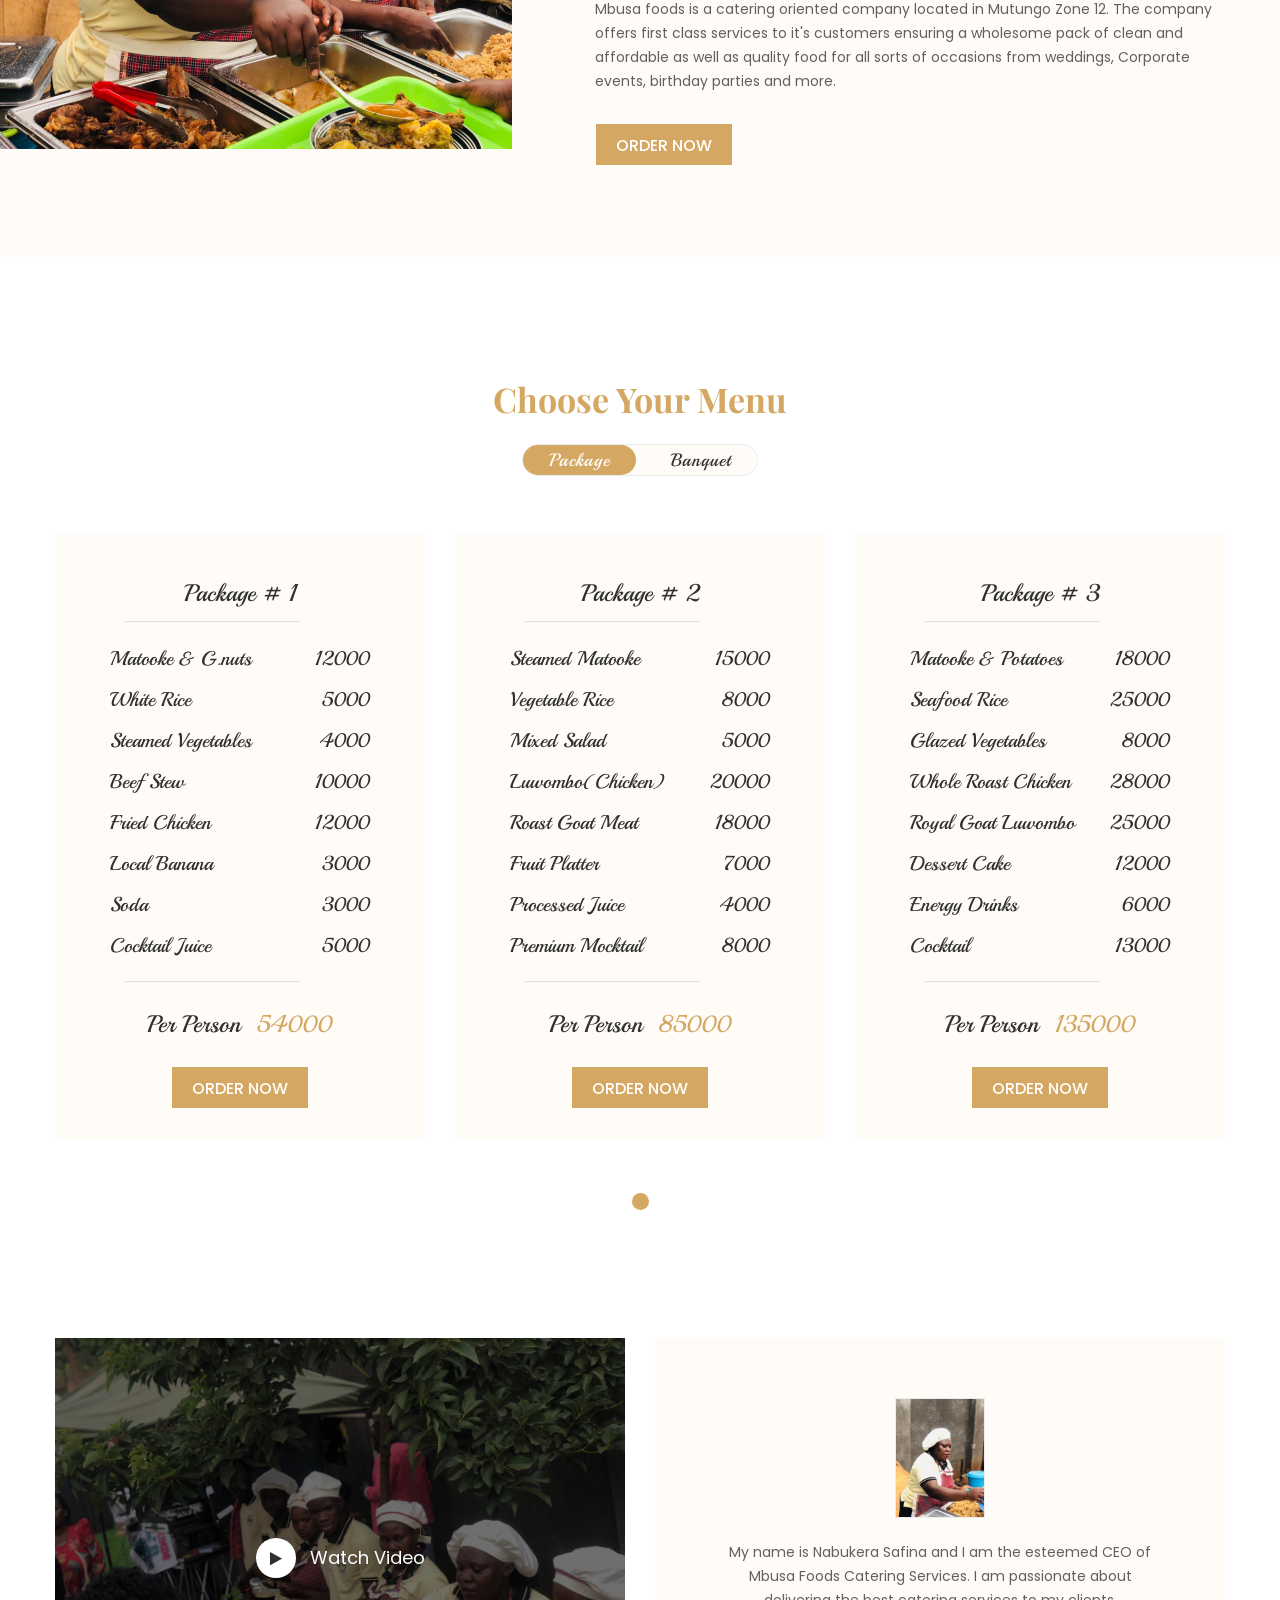
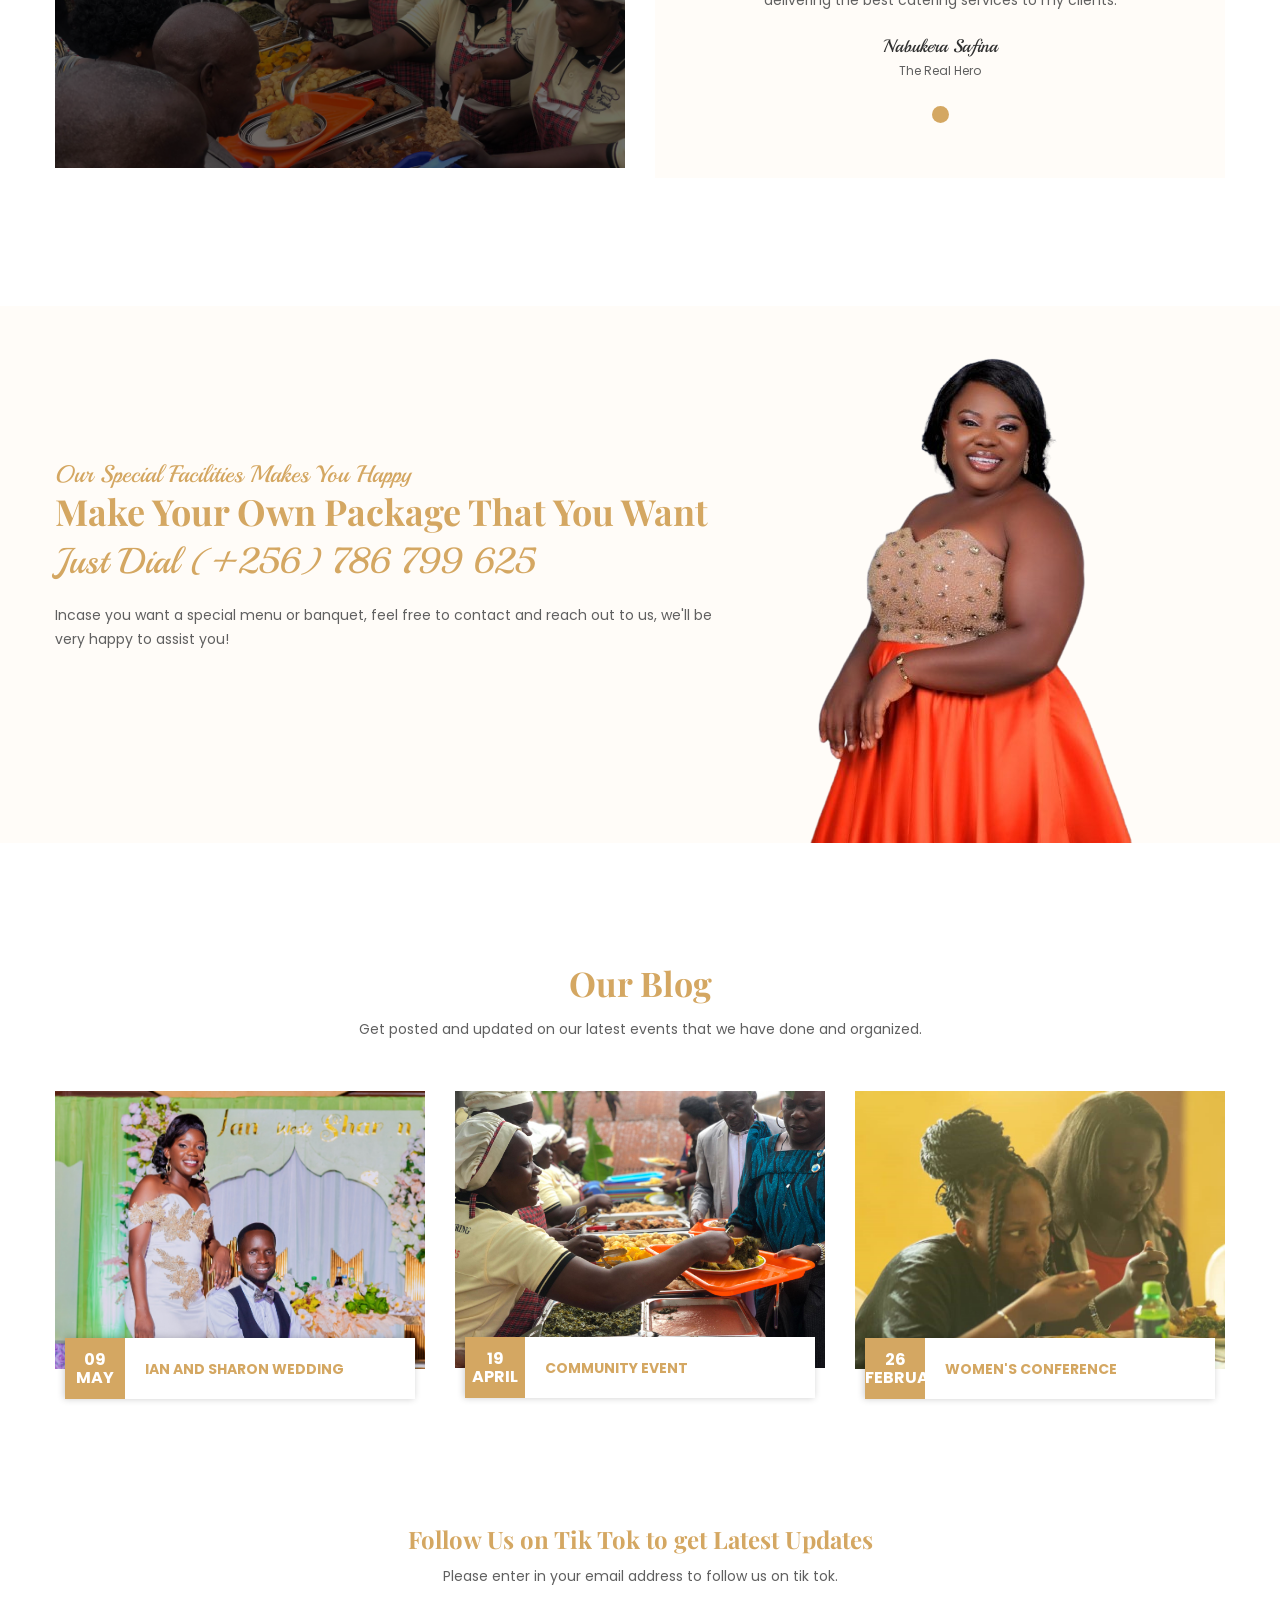
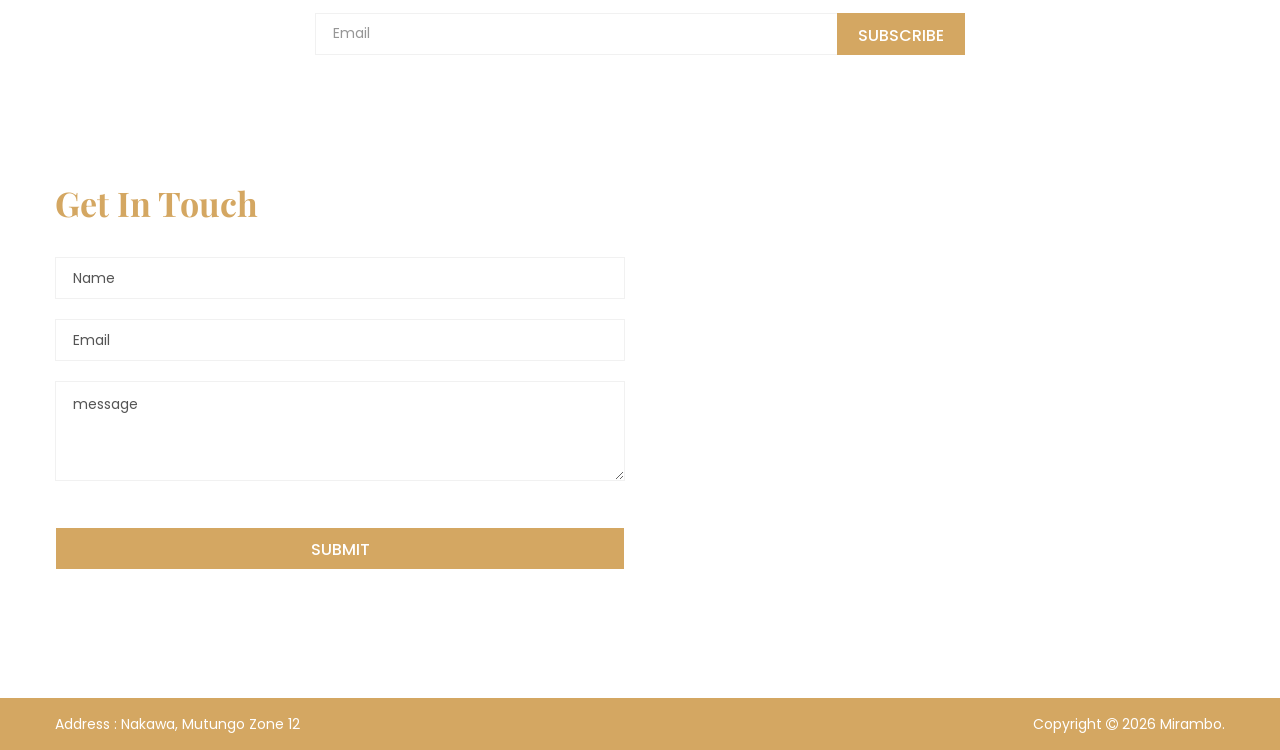
==== commit 76396a9a: "Update index.html" ====
--- a/index.html
+++ b/index.html
@@ -20,7 +20,7 @@
 						<div class="col-sm-3 col-xs-12">
 							<div class="logo">
 								<a href="index.html">
-                                    <img class="logo" src="img/index/mbusa-logo.png" alt="Mbusa">
+                                    <img class="logo" src="../MBUSA FOODS/img/index/mbusa-logo.png" alt="Mbusa">
                                 </a>
 							</div>
 						</div>
@@ -107,7 +107,7 @@
         <!-- About Start -->
         <section id="about-area" class="about-area bg-pink mt-195">
             <div class="about-image">
-                
+                <img src="img/index/IMG-20240811-WA0211.jpg" alt="about">
             </div>
             <div class="container">
                 <div class="row">
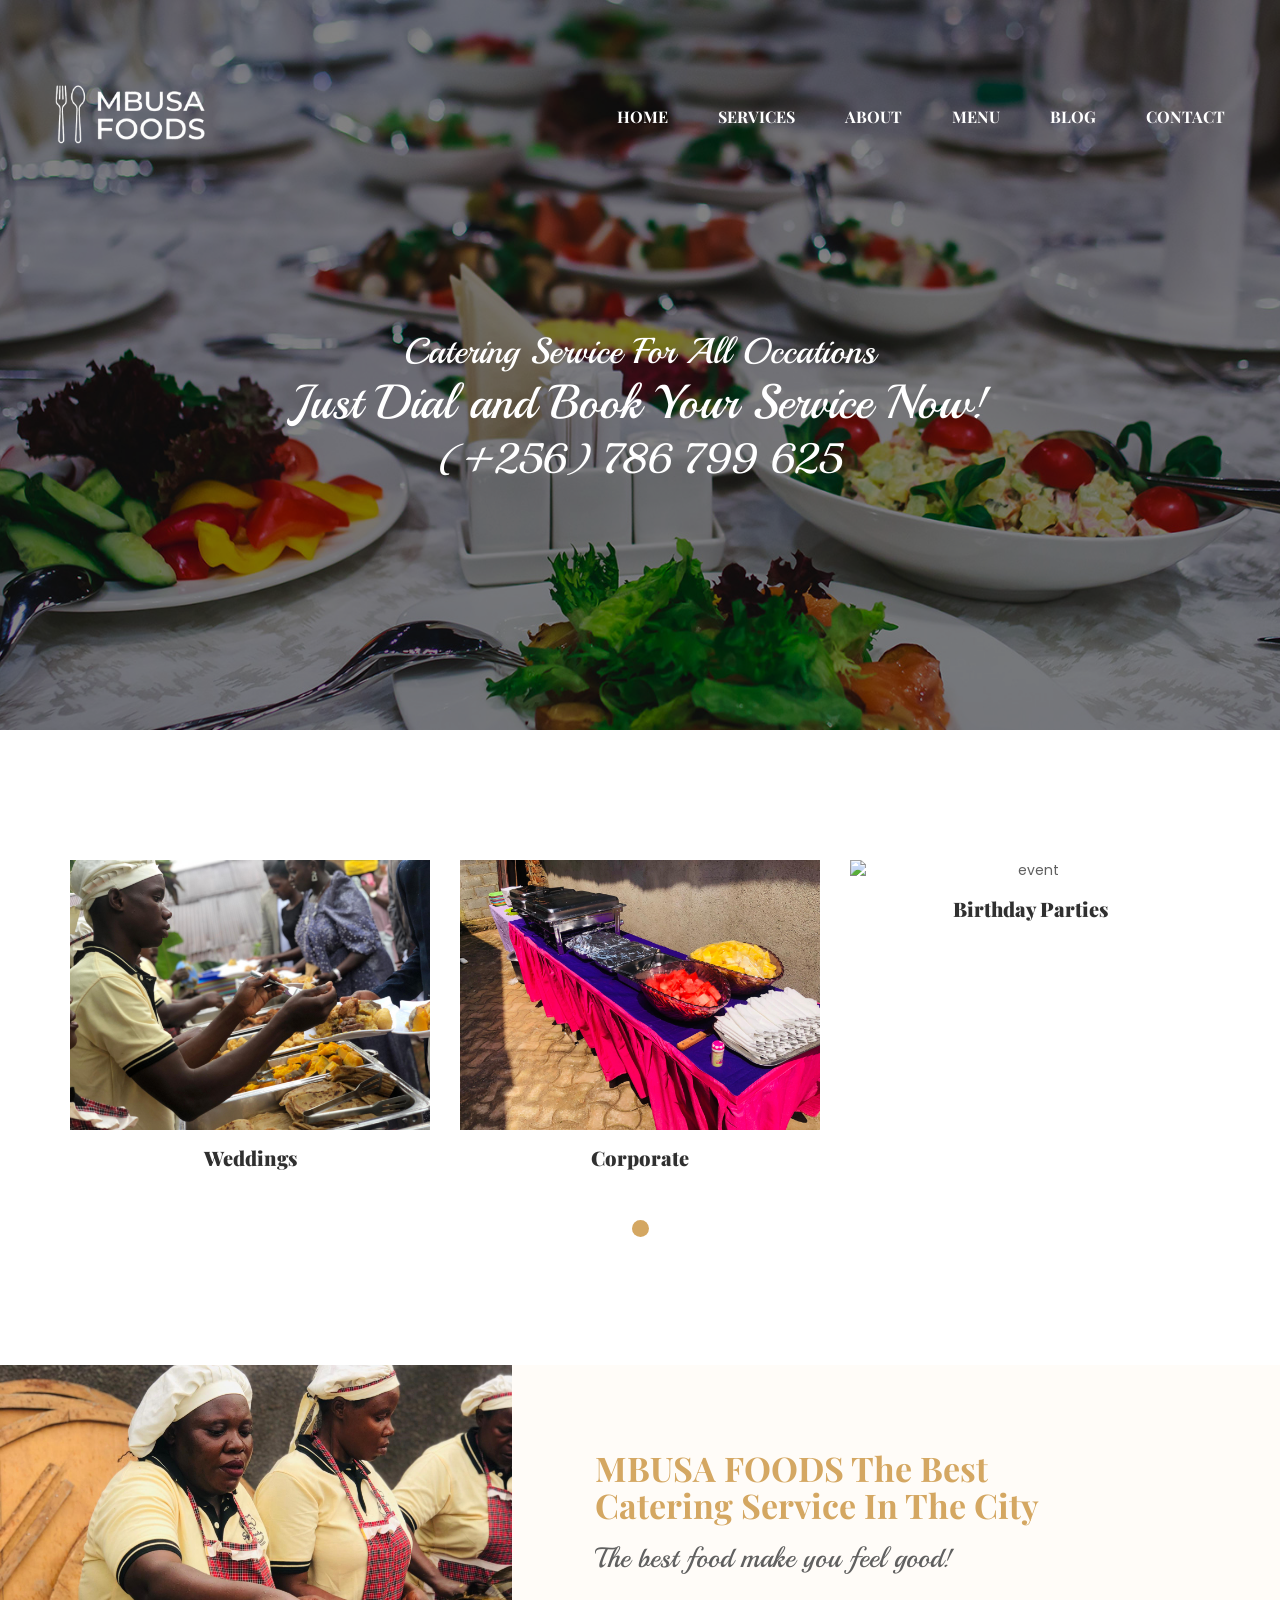
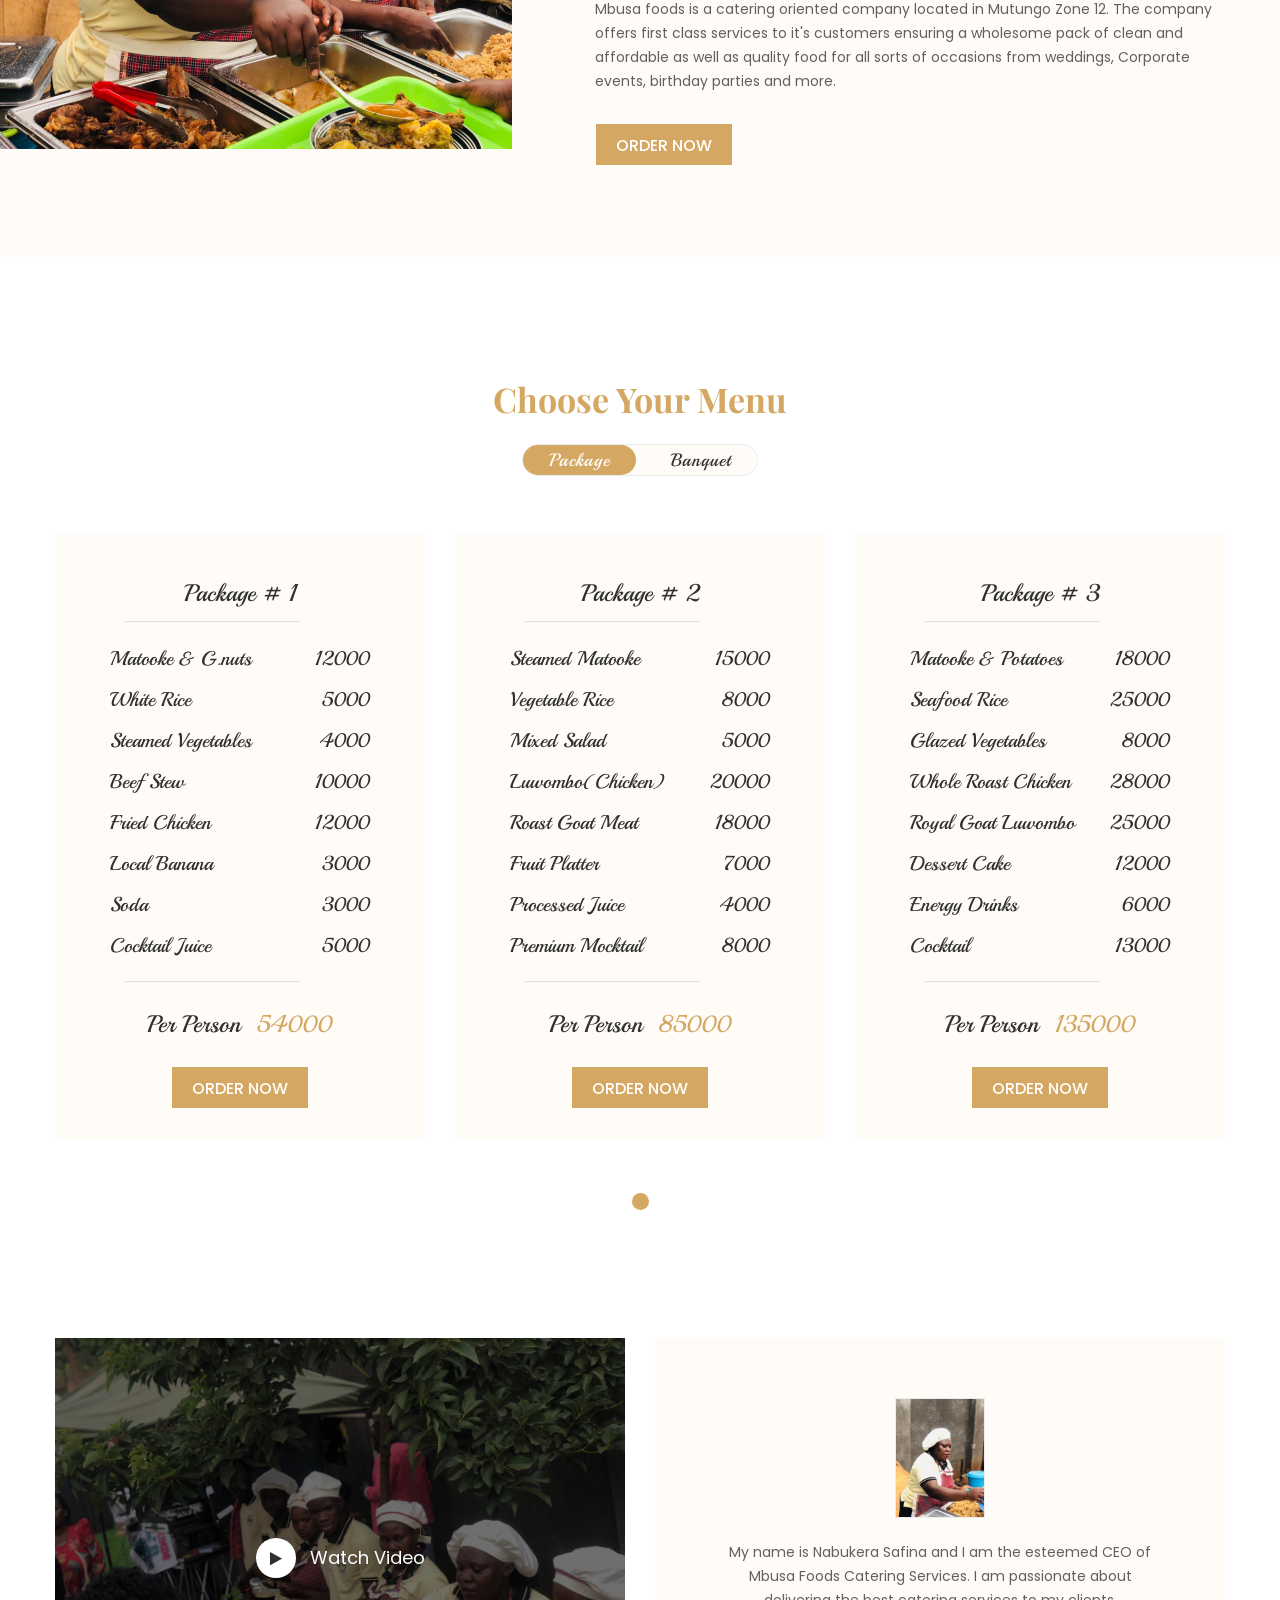
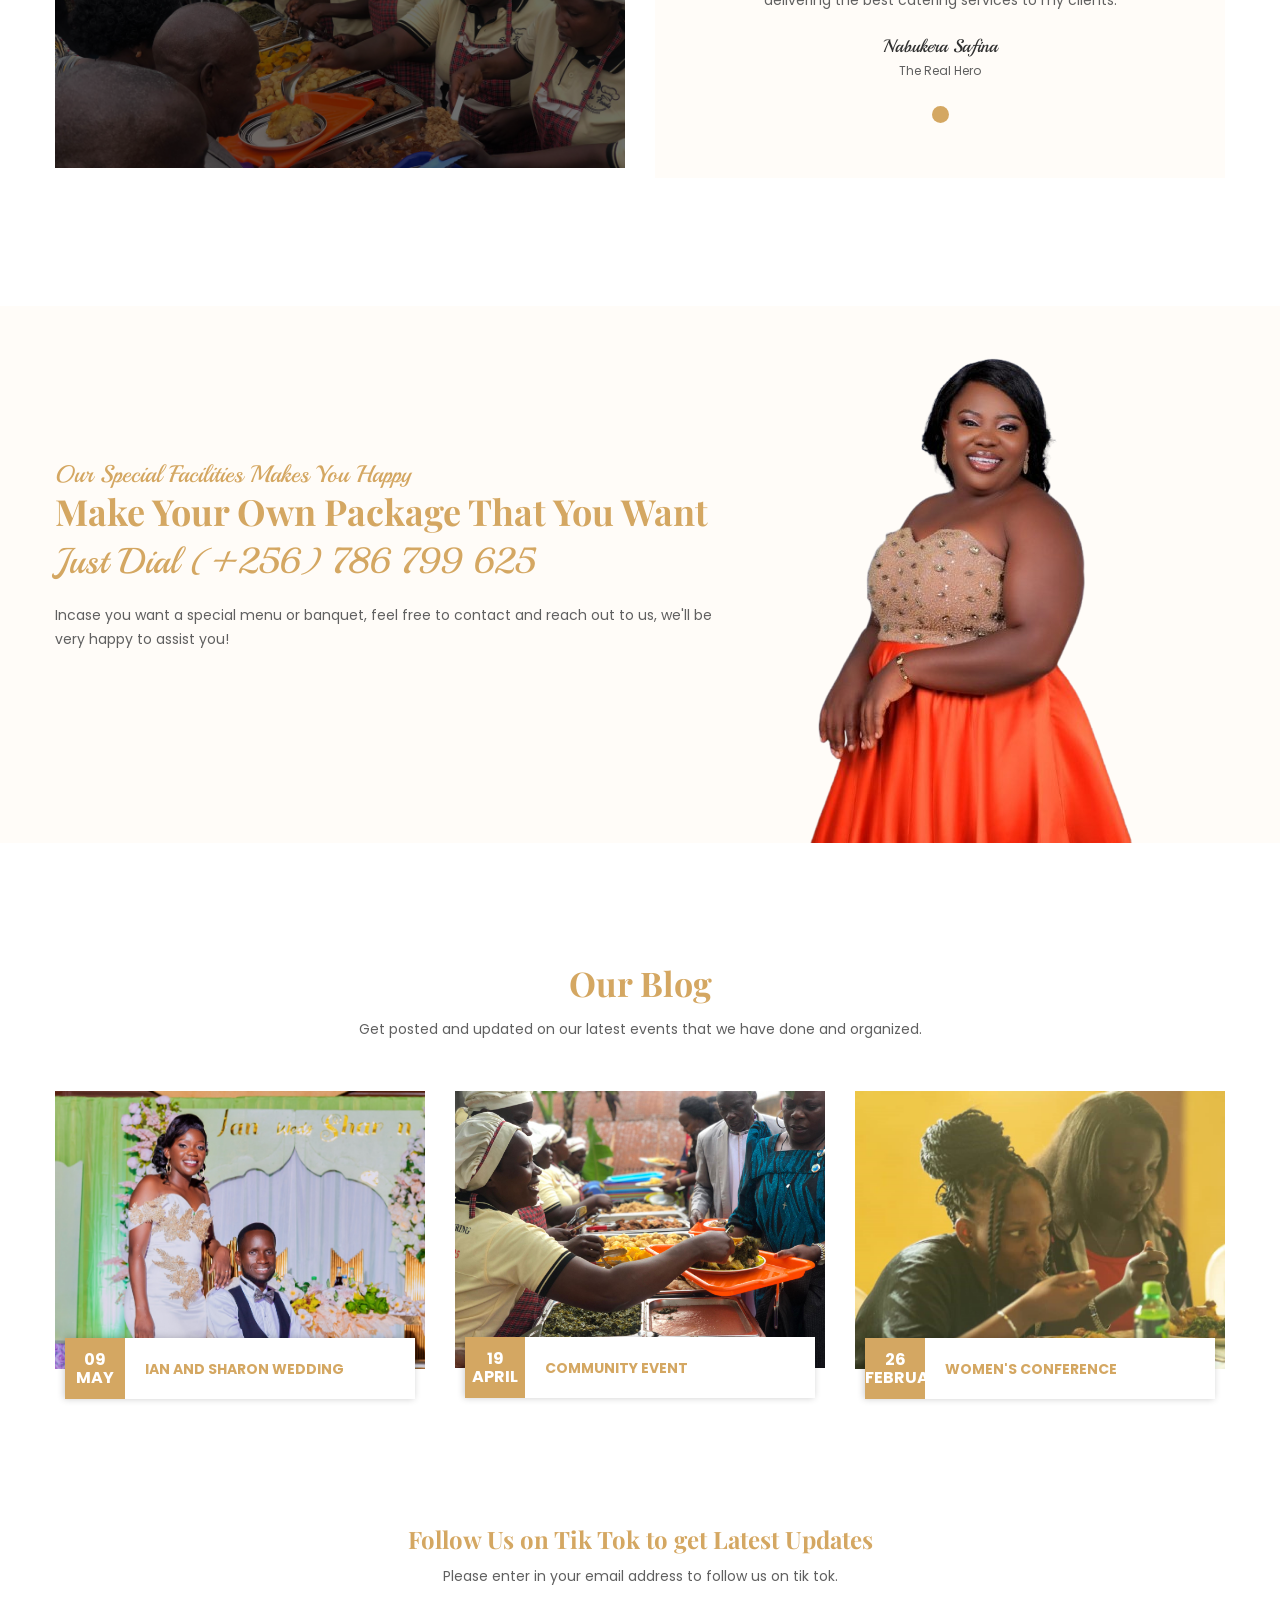
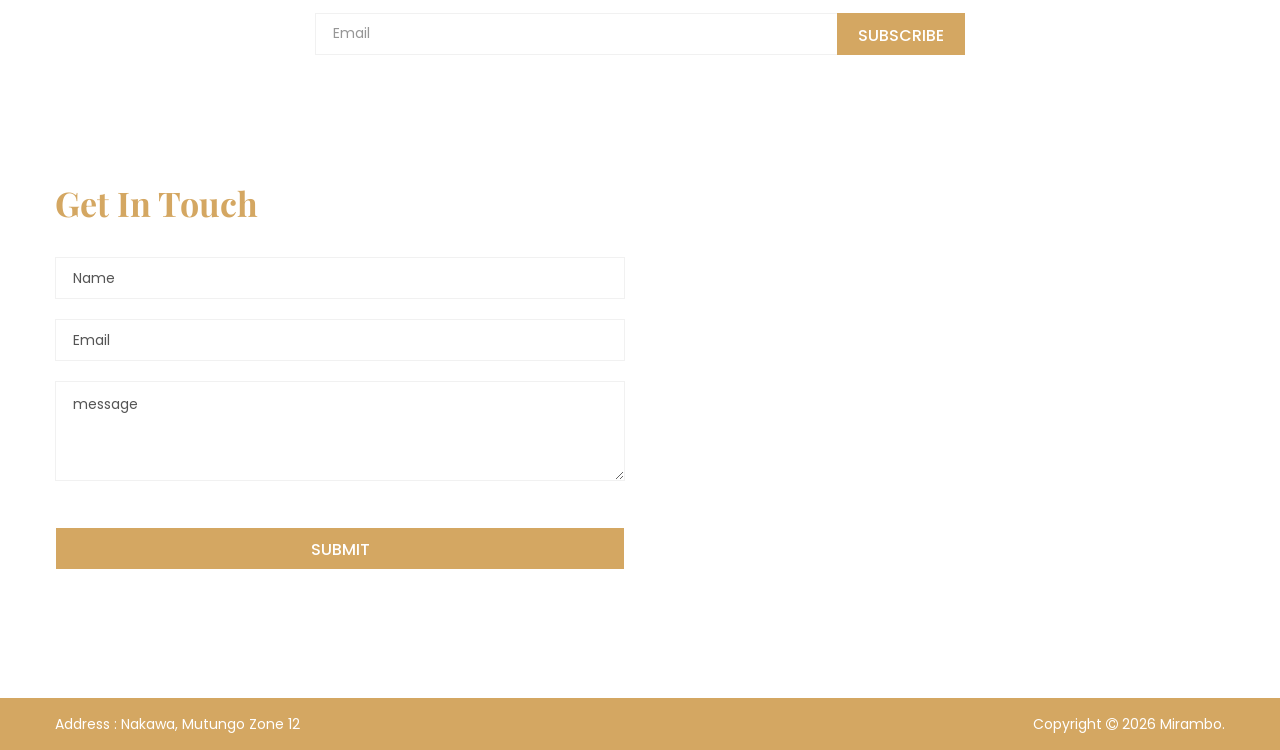
==== commit 07e79740: "Update index.html" ====
--- a/index.html
+++ b/index.html
@@ -20,7 +20,7 @@
 						<div class="col-sm-3 col-xs-12">
 							<div class="logo">
 								<a href="index.html">
-                                    <img class="logo" src="../MBUSA FOODS/img/index/mbusa-logo.png" alt="Mbusa">
+                                    <img class="logo" src="img/index/mbusa-logo.png" alt="Mbusa">
                                 </a>
 							</div>
 						</div>
